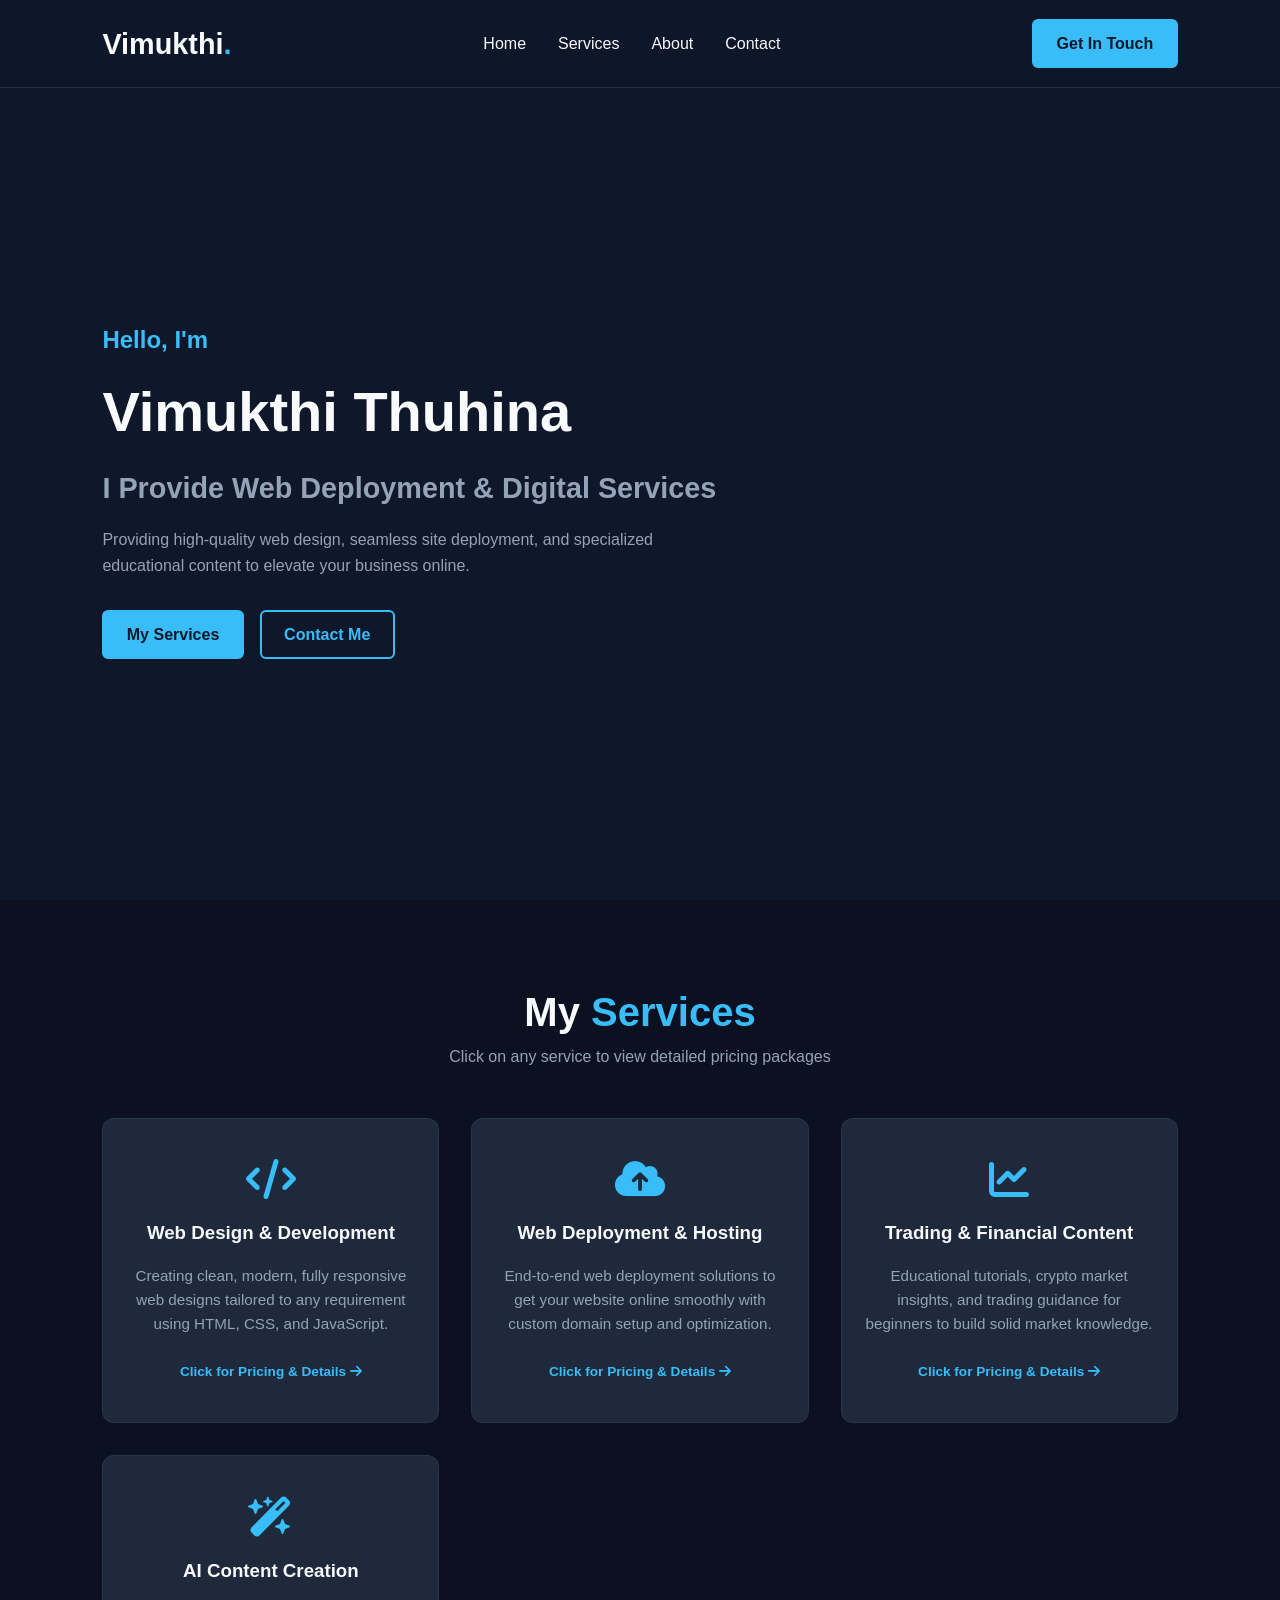
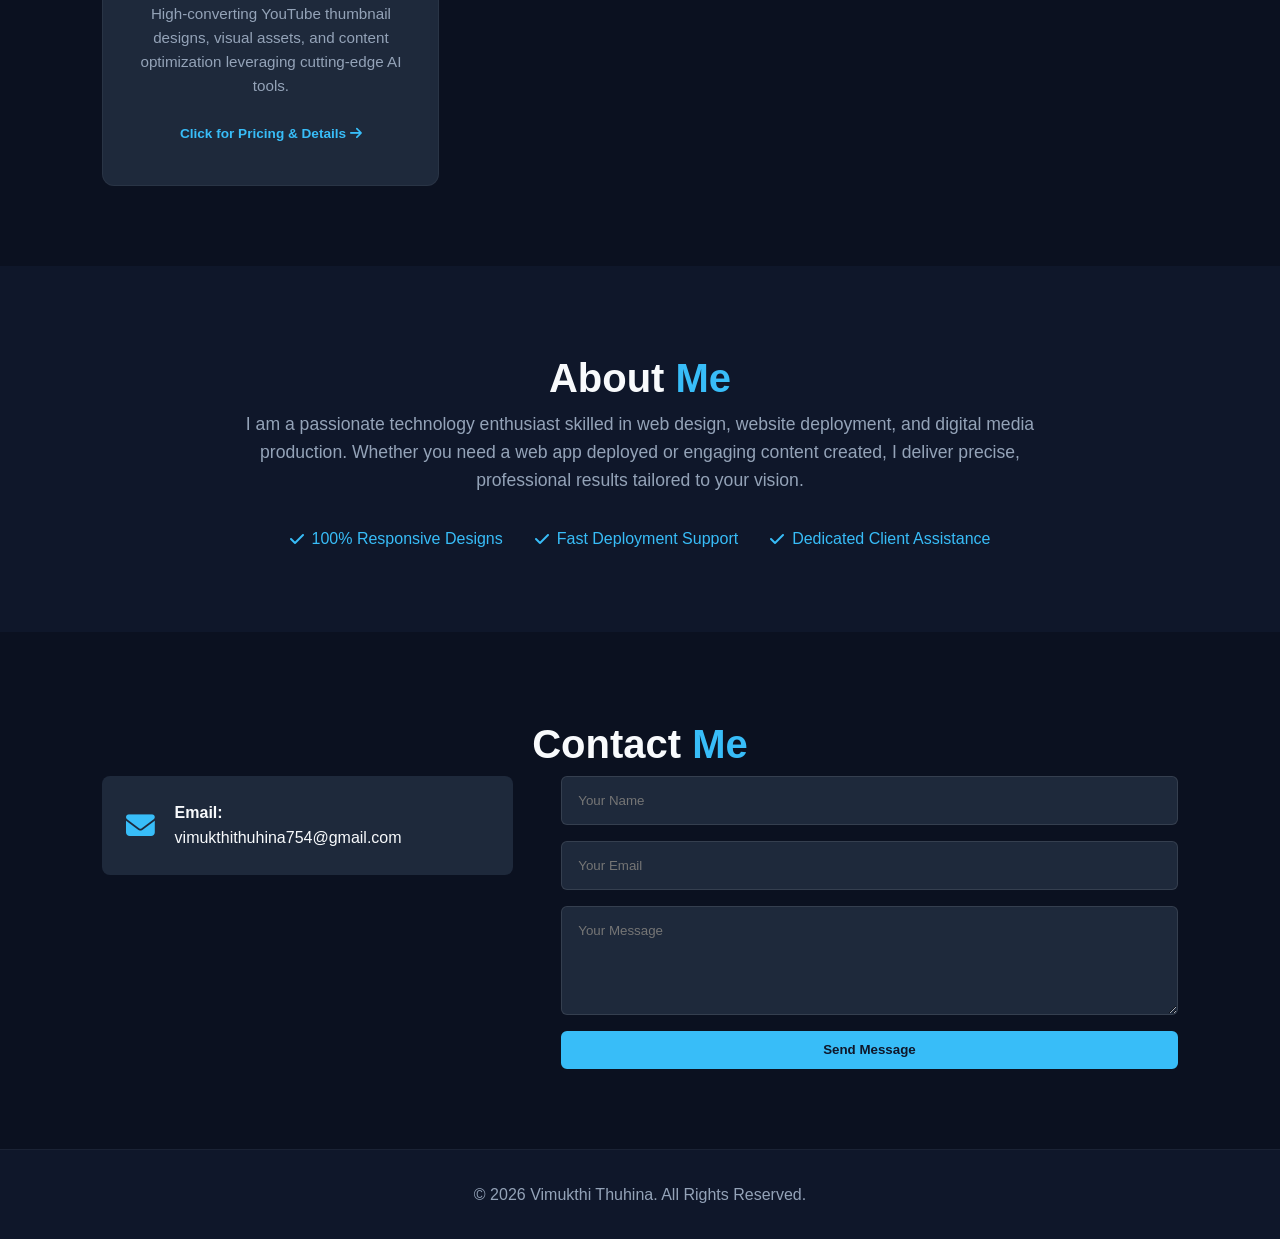
==== index.html @ 1abe3712 "Update print statement from 'Hello' to 'Goodbye'" ====
<!DOCTYPE html>
<html lang="en">
<head>
    <meta charset="UTF-8">
    <meta name="viewport" content="width=device-width, initial-scale=1.0">
    <title>Vimukthi Thuhina | Digital Services & Solutions</title>
    <link rel="stylesheet" href="index.css">
    <link rel="stylesheet" href="https://cdnjs.cloudflare.com/ajax/libs/font-awesome/6.4.0/css/all.min.css">
</head>
<body>

    <!-- Header / Navigation -->
    <header class="navbar">
        <div class="logo">Vimukthi<span>.</span></div>
        <nav>
            <ul class="nav-links">
                <li><a href="#home">Home</a></li>
                <li><a href="#services">Services</a></li>
                <li><a href="#about">About</a></li>
                <li><a href="#contact">Contact</a></li>
            </ul>
        </nav>
        <a href="#contact" class="btn btn-primary nav-btn">Get In Touch</a>
    </header>

    <!-- Hero Section -->
    <section id="home" class="hero">
        <div class="hero-content">
            <h3>Hello, I'm</h3>
            <h1>Vimukthi Thuhina</h1>
            <h2>I Provide <span class="typing-text">Web Deployment & Digital Services</span></h2>
            <p>Providing high-quality web design, seamless site deployment, and specialized educational content to elevate your business online.</p>
            <div class="hero-btns">
                <a href="#services" class="btn btn-primary">My Services</a>
                <a href="#contact" class="btn btn-secondary">Contact Me</a>
            </div>
        </div>
    </section>

    <!-- Services Section -->
    <section id="services" class="services">
        <h2 class="section-title">My <span>Services</span></h2>
        <p class="section-subtitle">Click on any service to view detailed pricing packages</p>
        
        <div class="services-container">

            <!-- Service Card 1 -->
            <div class="service-card" onclick="openModal('modal-web-dev')">
                <i class="fa-solid fa-code icon"></i>
                <h3>Web Design & Development</h3>
                <p>Creating clean, modern, fully responsive web designs tailored to any requirement using HTML, CSS, and JavaScript.</p>
                <span class="click-hint">Click for Pricing & Details <i class="fa-solid fa-arrow-right"></i></span>
            </div>

            <!-- Service Card 2 -->
            <div class="service-card" onclick="openModal('modal-web-deploy')">
                <i class="fa-solid fa-cloud-arrow-up icon"></i>
                <h3>Web Deployment & Hosting</h3>
                <p>End-to-end web deployment solutions to get your website online smoothly with custom domain setup and optimization.</p>
                <span class="click-hint">Click for Pricing & Details <i class="fa-solid fa-arrow-right"></i></span>
            </div>

            <!-- Service Card 3 -->
            <div class="service-card" onclick="openModal('modal-trading')">
                <i class="fa-solid fa-chart-line icon"></i>
                <h3>Trading & Financial Content</h3>
                <p>Educational tutorials, crypto market insights, and trading guidance for beginners to build solid market knowledge.</p>
                <span class="click-hint">Click for Pricing & Details <i class="fa-solid fa-arrow-right"></i></span>
            </div>

            <!-- Service Card 4 -->
            <div class="service-card" onclick="openModal('modal-ai-content')">
                <i class="fa-solid fa-wand-magic-sparkles icon"></i>
                <h3>AI Content Creation</h3>
                <p>High-converting YouTube thumbnail designs, visual assets, and content optimization leveraging cutting-edge AI tools.</p>
                <span class="click-hint">Click for Pricing & Details <i class="fa-solid fa-arrow-right"></i></span>
            </div>

        </div>
    </section>

    <!-- Modal 1: Web Design & Development -->
    <div id="modal-web-dev" class="modal">
        <div class="modal-content">
            <span class="close-btn" onclick="closeModal('modal-web-dev')">&times;</span>
            <h2>Web Design & Development</h2>
            <p class="modal-desc">Custom, responsive web development built from scratch to match your specific requirements.</p>
            
            <div class="pricing-grid">
                <div class="price-card">
                    <h4>Basic Plan</h4>
                    <div class="price">$25 <span>/ project</span></div>
                    <ul>
                        <li><i class="fa-solid fa-check"></i> Single Page Website</li>
                        <li><i class="fa-solid fa-check"></i> Fully Responsive</li>
                        <li><i class="fa-solid fa-check"></i> HTML, CSS, JS</li>
                        <li><i class="fa-solid fa-check"></i> 1 Revision</li>
                    </ul>
                    <a href="#contact" onclick="closeModal('modal-web-dev')" class="btn btn-primary">Choose Plan</a>
                </div>

                <div class="price-card featured">
                    <div class="badge">Popular</div>
                    <h4>Standard Plan</h4>
                    <div class="price">$50 <span>/ project</span></div>
                    <ul>
                        <li><i class="fa-solid fa-check"></i> Multi-page (Up to 4 Pages)</li>
                        <li><i class="fa-solid fa-check"></i> Fully Responsive Design</li>
                        <li><i class="fa-solid fa-check"></i> Contact Form Integration</li>
                        <li><i class="fa-solid fa-check"></i> 3 Revisions</li>
                    </ul>
                    <a href="#contact" onclick="closeModal('modal-web-dev')" class="btn btn-primary">Choose Plan</a>
                </div>

                <div class="price-card">
                    <h4>Premium Plan</h4>
                    <div class="price">$100 <span>/ project</span></div>
                    <ul>
                        <li><i class="fa-solid fa-check"></i> Full Portfolio / Business Site</li>
                        <li><i class="fa-solid fa-check"></i> Custom Animations & Features</li>
                        <li><i class="fa-solid fa-check"></i> SEO Optimization</li>
                        <li><i class="fa-solid fa-check"></i> Unlimited Revisions</li>
                    </ul>
                    <a href="#contact" onclick="closeModal('modal-web-dev')" class="btn btn-primary">Choose Plan</a>
                </div>
            </div>
        </div>
    </div>

    <!-- Modal 2: Web Deployment & Hosting -->
    <div id="modal-web-deploy" class="modal">
        <div class="modal-content">
            <span class="close-btn" onclick="closeModal('modal-web-deploy')">&times;</span>
            <h2>Web Deployment & Hosting Services</h2>
            <p class="modal-desc">Deploy your existing projects safely to GitHub Pages, Netlify, Vercel, or custom servers.</p>
            
            <div class="pricing-grid">
                <div class="price-card">
                    <h4>Basic Setup</h4>
                    <div class="price">$15 <span>/ deployment</span></div>
                    <ul>
                        <li><i class="fa-solid fa-check"></i> Static Web Deployment</li>
                        <li><i class="fa-solid fa-check"></i> GitHub Pages / Vercel</li>
                        <li><i class="fa-solid fa-check"></i> Free Subdomain</li>
                    </ul>
                    <a href="#contact" onclick="closeModal('modal-web-deploy')" class="btn btn-primary">Choose Plan</a>
                </div>

                <div class="price-card featured">
                    <div class="badge">Popular</div>
                    <h4>Pro Setup</h4>
                    <div class="price">$35 <span>/ deployment</span></div>
                    <ul>
                        <li><i class="fa-solid fa-check"></i> Full Deployment</li>
                        <li><i class="fa-solid fa-check"></i> Custom Domain Connection</li>
                        <li><i class="fa-solid fa-check"></i> Free SSL Certificate</li>
                        <li><i class="fa-solid fa-check"></i> Basic Speed Optimization</li>
                    </ul>
                    <a href="#contact" onclick="closeModal('modal-web-deploy')" class="btn btn-primary">Choose Plan</a>
                </div>

                <div class="price-card">
                    <h4>Full Maintenance</h4>
                    <div class="price">$60 <span>/ month</span></div>
                    <ul>
                        <li><i class="fa-solid fa-check"></i> Continuous Deployment</li>
                        <li><i class="fa-solid fa-check"></i> Domain & DNS Management</li>
                        <li><i class="fa-solid fa-check"></i> Monthly Updates & Backups</li>
                        <li><i class="fa-solid fa-check"></i> 24/7 Server Monitoring</li>
                    </ul>
                    <a href="#contact" onclick="closeModal('modal-web-deploy')" class="btn btn-primary">Choose Plan</a>
                </div>
            </div>
        </div>
    </div>

    <!-- Modal 3: Trading & Financial Content -->
    <div id="modal-trading" class="modal">
        <div class="modal-content">
            <span class="close-btn" onclick="closeModal('modal-trading')">&times;</span>
            <h2>Trading & Financial Education</h2>
            <p class="modal-desc">Learn step-by-step trading strategies, risk management, and market navigation.</p>
            
            <div class="pricing-grid">
                <div class="price-card">
                    <h4>Starter Guide</h4>
                    <div class="price">$20 <span>/ session</span></div>
                    <ul>
                        <li><i class="fa-solid fa-check"></i> Beginner Trading PDF/Guide</li>
                        <li><i class="fa-solid fa-check"></i> Basics of Binance & Exchange Setup</li>
                        <li><i class="fa-solid fa-check"></i> Basic Risk Management Rules</li>
                    </ul>
                    <a href="#contact" onclick="closeModal('modal-trading')" class="btn btn-primary">Choose Plan</a>
                </div>

                <div class="price-card featured">
                    <div class="badge">Popular</div>
                    <h4>Personal Mentorship</h4>
                    <div class="price">$50 <span>/ package</span></div>
                    <ul>
                        <li><i class="fa-solid fa-check"></i> 1-on-1 Trading Guidance</li>
                        <li><i class="fa-solid fa-check"></i> Technical Analysis Basics</li>
                        <li><i class="fa-solid fa-check"></i> Live Trade Walkthroughs</li>
                        <li><i class="fa-solid fa-check"></i> Q&A Support</li>
                    </ul>
                    <a href="#contact" onclick="closeModal('modal-trading')" class="btn btn-primary">Choose Plan</a>
                </div>

                <div class="price-card">
                    <h4>Pro VIP Guidance</h4>
                    <div class="price">$90 <span>/ month</span></div>
                    <ul>
                        <li><i class="fa-solid fa-check"></i> Advanced Trading Strategies</li>
                        <li><i class="fa-solid fa-check"></i> Weekly Market Analysis</li>
                        <li><i class="fa-solid fa-check"></i> Crypto Market Signals Support</li>
                        <li><i class="fa-solid fa-check"></i> Direct Priority Chat Access</li>
                    </ul>
                    <a href="#contact" onclick="closeModal('modal-trading')" class="btn btn-primary">Choose Plan</a>
                </div>
            </div>
        </div>
    </div>

    <!-- Modal 4: AI Content Creation -->
    <div id="modal-ai-content" class="modal">
        <div class="modal-content">
            <span class="close-btn" onclick="closeModal('modal-ai-content')">&times;</span>
            <h2>AI Content & Design Services</h2>
            <p class="modal-desc">Professional thumbnails, visual branding, and AI-prompt generation for content creators.</p>
            
            <div class="pricing-grid">
                <div class="price-card">
                    <h4>Basic Pack</h4>
                    <div class="price">$15 <span>/ pack</span></div>
                    <ul>
                        <li><i class="fa-solid fa-check"></i> 2 YouTube Thumbnails</li>
                        <li><i class="fa-solid fa-check"></i> High Saturation & Vibrant Style</li>
                        <li><i class="fa-solid fa-check"></i> Full HD Quality</li>
                    </ul>
                    <a href="#contact" onclick="closeModal('modal-ai-content')" class="btn btn-primary">Choose Plan</a>
                </div>

                <div class="price-card featured">
                    <div class="badge">Popular</div>
                    <h4>Creator Pro</h4>
                    <div class="price">$35 <span>/ pack</span></div>
                    <ul>
                        <li><i class="fa-solid fa-check"></i> 5 Premium Thumbnails</li>
                        <li><i class="fa-solid fa-check"></i> Custom AI Art Generation</li>
                        <li><i class="fa-solid fa-check"></i> Source Files Included</li>
                        <li><i class="fa-solid fa-check"></i> 2 Revisions per design</li>
                    </ul>
                    <a href="#contact" onclick="closeModal('modal-ai-content')" class="btn btn-primary">Choose Plan</a>
                </div>

                <div class="price-card">
                    <h4>Monthly Channel Suite</h4>
                    <div class="price">$80 <span>/ month</span></div>
                    <ul>
                        <li><i class="fa-solid fa-check"></i> 12 Custom Thumbnails</li>
                        <li><i class="fa-solid fa-check"></i> AI Video Script / Prompt Help</li>
                        <li><i class="fa-solid fa-check"></i> Social Media Banners</li>
                        <li><i class="fa-solid fa-check"></i> Fast 24h Turnaround</li>
                    </ul>
                    <a href="#contact" onclick="closeModal('modal-ai-content')" class="btn btn-primary">Choose Plan</a>
                </div>
            </div>
        </div>
    </div>

    <!-- About Section -->
    <section id="about" class="about">
        <div class="about-content">
            <h2 class="section-title">About <span>Me</span></h2>
            <p>I am a passionate technology enthusiast skilled in web design, website deployment, and digital media production. Whether you need a web app deployed or engaging content created, I deliver precise, professional results tailored to your vision.</p>
            <div class="about-details">
                <div class="detail-item"><i class="fa-solid fa-check"></i> 100% Responsive Designs</div>
                <div class="detail-item"><i class="fa-solid fa-check"></i> Fast Deployment Support</div>
                <div class="detail-item"><i class="fa-solid fa-check"></i> Dedicated Client Assistance</div>
            </div>
        </div>
    </section>

    <!-- Contact Section -->
    <section id="contact" class="contact">
        <h2 class="section-title">Contact <span>Me</span></h2>
        <div class="contact-container">
            <div class="contact-info">
                <div class="info-item">
                    <i class="fa-solid fa-envelope"></i>
                    <div>
                        <h4>Email:</h4>
                        <p>vimukthithuhina754@gmail.com</p>
                    </div>
                </div>
            </div>

            <!-- Formspree Form Integration -->
            <form class="contact-form" id="contactForm" action="https://formspree.io/f/mwlkjeel" method="POST">
                <input type="text" name="name" placeholder="Your Name" required>
                <input type="email" name="email" placeholder="Your Email" required>
                <textarea name="message" rows="5" placeholder="Your Message" required></textarea>
                <button type="submit" class="btn btn-primary">Send Message</button>
            </form>
        </div>
    </section>

    <!-- Footer -->
    <footer>
        <p>&copy; 2026 Vimukthi Thuhina. All Rights Reserved.</p>
    </footer>

    <script src="index.js"></script>
</body>
</html>
---- index.css ----
/* Reset & General Styles */
* {
    margin: 0;
    padding: 0;
    box-sizing: border-box;
    font-family: 'Segoe UI', Tahoma, Geneva, Verdana, sans-serif;
    scroll-behavior: smooth;
}

:root {
    --bg-color: #0f172a;
    --card-bg: #1e293b;
    --primary-color: #38bdf8;
    --text-color: #f8fafc;
    --text-muted: #94a3b8;
}

body {
    background-color: var(--bg-color);
    color: var(--text-color);
    line-height: 1.6;
}

/* Navbar */
.navbar {
    display: flex;
    justify-content: space-between;
    align-items: center;
    padding: 1.2rem 8%;
    background-color: rgba(15, 23, 42, 0.9);
    position: fixed;
    top: 0;
    width: 100%;
    z-index: 1000;
    backdrop-filter: blur(10px);
    border-bottom: 1px solid rgba(255, 255, 255, 0.1);
}

.logo {
    font-size: 1.8rem;
    font-weight: 700;
}

.logo span {
    color: var(--primary-color);
}

.nav-links {
    display: flex;
    list-style: none;
    gap: 2rem;
}

.nav-links a {
    color: var(--text-color);
    text-decoration: none;
    font-weight: 500;
    transition: 0.3s;
}

.nav-links a:hover {
    color: var(--primary-color);
}

/* Buttons */
.btn {
    padding: 0.6rem 1.4rem;
    border-radius: 6px;
    text-decoration: none;
    font-weight: 600;
    transition: 0.3s;
    cursor: pointer;
    display: inline-block;
}

.btn-primary {
    background-color: var(--primary-color);
    color: #0f172a;
    border: 2px solid var(--primary-color);
}

.btn-primary:hover {
    background-color: transparent;
    color: var(--primary-color);
}

.btn-secondary {
    border: 2px solid var(--primary-color);
    color: var(--primary-color);
}

.btn-secondary:hover {
    background-color: var(--primary-color);
    color: #0f172a;
}

/* Hero Section */
.hero {
    min-height: 100vh;
    display: flex;
    align-items: center;
    padding: 0 8%;
    padding-top: 80px;
}

.hero-content h3 {
    font-size: 1.5rem;
    color: var(--primary-color);
}

.hero-content h1 {
    font-size: 3.5rem;
    margin: 0.5rem 0;
}

.hero-content h2 {
    font-size: 1.8rem;
    color: var(--text-muted);
    margin-bottom: 1rem;
}

.hero-content p {
    max-width: 600px;
    color: var(--text-muted);
    margin-bottom: 2rem;
}

.hero-btns {
    display: flex;
    gap: 1rem;
}

/* Section Headings */
.section-title {
    text-align: center;
    font-size: 2.5rem;
}

.section-title span {
    color: var(--primary-color);
}

.section-subtitle {
    text-align: center;
    color: var(--text-muted);
    margin-bottom: 3rem;
    font-size: 1rem;
}

/* Services Section */
.services {
    padding: 5rem 8%;
    background-color: #0b1120;
}

.services-container {
    display: grid;
    grid-template-columns: repeat(auto-fit, minmax(250px, 1fr));
    gap: 2rem;
}

.service-card {
    background-color: var(--card-bg);
    padding: 2.5rem 1.5rem;
    border-radius: 12px;
    text-align: center;
    transition: transform 0.3s, border 0.3s;
    border: 1px solid rgba(255, 255, 255, 0.05);
    cursor: pointer;
    display: flex;
    flex-direction: column;
    justify-content: space-between;
}

.service-card:hover {
    transform: translateY(-8px);
    border-color: var(--primary-color);
}

.service-card .icon {
    font-size: 2.5rem;
    color: var(--primary-color);
    margin-bottom: 1.2rem;
}

.service-card h3 {
    margin-bottom: 1rem;
}

.service-card p {
    color: var(--text-muted);
    font-size: 0.95rem;
    margin-bottom: 1.5rem;
}

.click-hint {
    color: var(--primary-color);
    font-size: 0.85rem;
    font-weight: 600;
}

/* Modals / Popups */
.modal {
    display: none;
    position: fixed;
    top: 0;
    left: 0;
    width: 100%;
    height: 100%;
    background-color: rgba(0, 0, 0, 0.85);
    z-index: 2000;
    justify-content: center;
    align-items: center;
    overflow-y: auto;
    padding: 20px;
}

.modal-content {
    background-color: var(--bg-color);
    border: 1px solid var(--primary-color);
    border-radius: 12px;
    padding: 2rem;
    max-width: 950px;
    width: 100%;
    position: relative;
    animation: fadeIn 0.3s ease-in-out;
}

@keyframes fadeIn {
    from { opacity: 0; transform: scale(0.9); }
    to { opacity: 1; transform: scale(1); }
}

.close-btn {
    position: absolute;
    top: 15px;
    right: 20px;
    font-size: 2rem;
    color: var(--text-muted);
    cursor: pointer;
}

.close-btn:hover {
    color: var(--primary-color);
}

.modal-desc {
    color: var(--text-muted);
    margin-bottom: 2rem;
}

/* Pricing Grid inside Modal */
.pricing-grid {
    display: grid;
    grid-template-columns: repeat(auto-fit, minmax(240px, 1fr));
    gap: 1.5rem;
}

.price-card {
    background-color: var(--card-bg);
    border-radius: 10px;
    padding: 1.8rem;
    border: 1px solid rgba(255, 255, 255, 0.1);
    position: relative;
    display: flex;
    flex-direction: column;
    justify-content: space-between;
}

.price-card.featured {
    border-color: var(--primary-color);
    box-shadow: 0 0 15px rgba(56, 189, 248, 0.2);
}

.badge {
    position: absolute;
    top: -12px;
    right: 15px;
    background-color: var(--primary-color);
    color: #0f172a;
    font-size: 0.75rem;
    font-weight: bold;
    padding: 2px 10px;
    border-radius: 20px;
}

.price-card h4 {
    font-size: 1.2rem;
    margin-bottom: 0.5rem;
}

.price-card .price {
    font-size: 2rem;
    font-weight: 700;
    color: var(--primary-color);
    margin-bottom: 1.2rem;
}

.price-card .price span {
    font-size: 0.9rem;
    color: var(--text-muted);
    font-weight: normal;
}

.price-card ul {
    list-style: none;
    margin-bottom: 1.5rem;
}

.price-card ul li {
    font-size: 0.9rem;
    color: var(--text-muted);
    margin-bottom: 0.6rem;
    display: flex;
    align-items: center;
    gap: 0.5rem;
}

.price-card ul li i {
    color: var(--primary-color);
}

/* About Section */
.about {
    padding: 5rem 8%;
    text-align: center;
}

.about-content {
    max-width: 800px;
    margin: 0 auto;
}

.about-content p {
    color: var(--text-muted);
    font-size: 1.1rem;
    margin-bottom: 2rem;
}

.about-details {
    display: flex;
    justify-content: center;
    gap: 2rem;
    flex-wrap: wrap;
}

.detail-item {
    display: flex;
    align-items: center;
    gap: 0.5rem;
    color: var(--primary-color);
}

/* Contact Section */
.contact {
    padding: 5rem 8%;
    background-color: #0b1120;
}

.contact-container {
    display: flex;
    flex-wrap: wrap;
    gap: 3rem;
    justify-content: center;
}

.contact-info {
    flex: 1;
    min-width: 280px;
}

.info-item {
    display: flex;
    align-items: center;
    gap: 1.2rem;
    background-color: var(--card-bg);
    padding: 1.5rem;
    border-radius: 8px;
}

.info-item i {
    font-size: 1.8rem;
    color: var(--primary-color);
}

.contact-form {
    flex: 1.5;
    min-width: 300px;
    display: flex;
    flex-direction: column;
    gap: 1rem;
}

.contact-form input, 
.contact-form textarea {
    width: 100%;
    padding: 1rem;
    border-radius: 6px;
    background-color: var(--card-bg);
    border: 1px solid rgba(255, 255, 255, 0.1);
    color: var(--text-color);
    outline: none;
}

.contact-form input:focus, 
.contact-form textarea:focus {
    border-color: var(--primary-color);
}

/* Footer */
footer {
    text-align: center;
    padding: 2rem;
    background-color: var(--bg-color);
    border-top: 1px solid rgba(255, 255, 255, 0.05);
    color: var(--text-muted);
}

/* Responsive Design */
@media (max-width: 768px) {
    .nav-links {
        display: none;
    }
    .hero-content h1 {
        font-size: 2.5rem;
    }
}
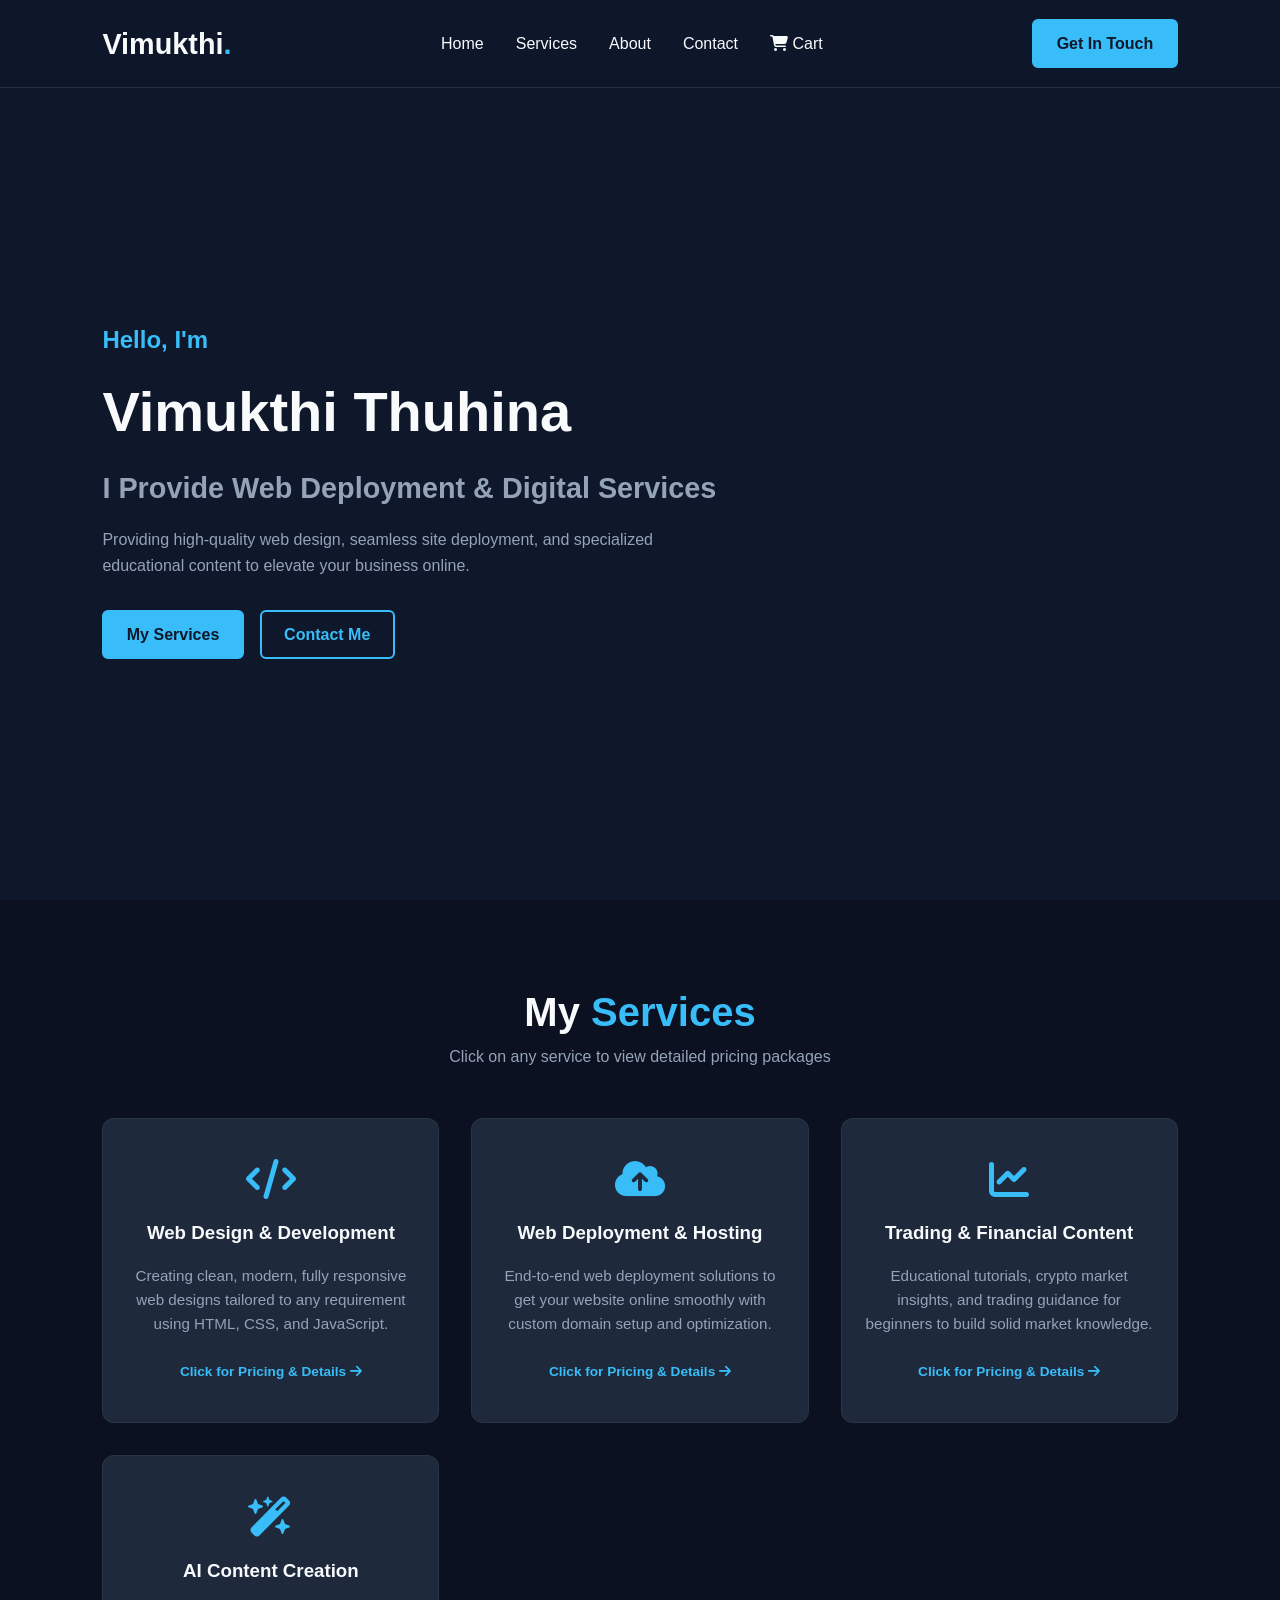
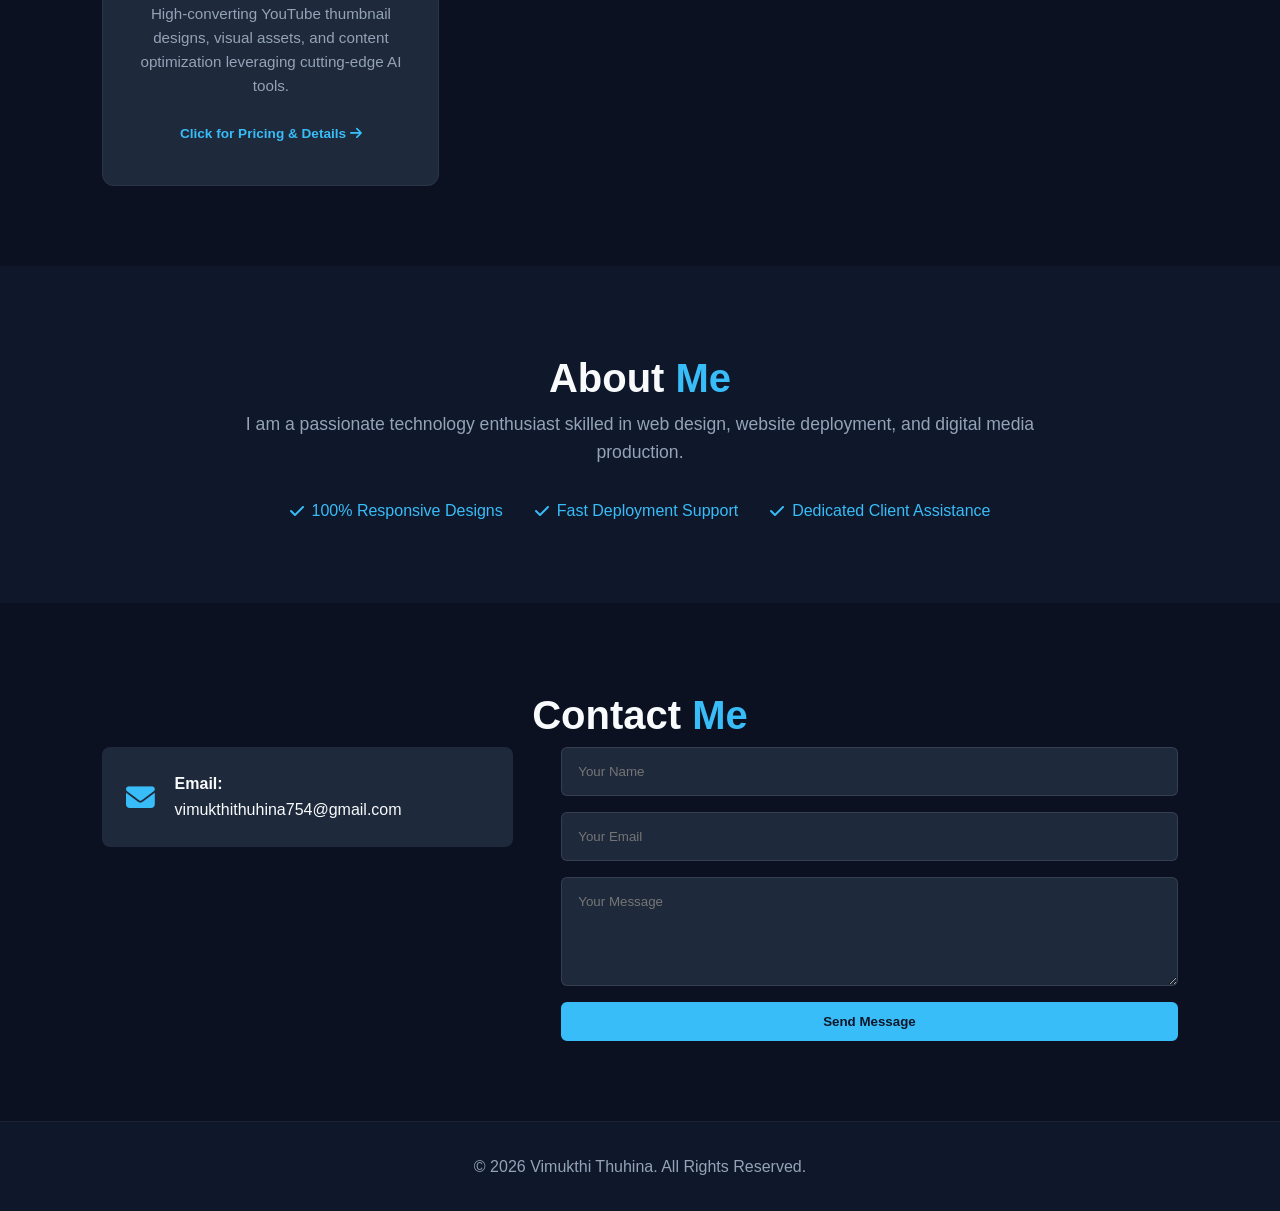
==== commit 6c594a9d: "Update print statement from 'Hello' to 'Goodbye'" ====
--- a/index.html
+++ b/index.html
@@ -18,6 +18,7 @@
                 <li><a href="#services">Services</a></li>
                 <li><a href="#about">About</a></li>
                 <li><a href="#contact">Contact</a></li>
+                <li><a href="cart.html" class="cart-link"><i class="fa-solid fa-cart-shopping"></i> Cart</a></li>
             </ul>
         </nav>
         <a href="#contact" class="btn btn-primary nav-btn">Get In Touch</a>
@@ -43,8 +44,6 @@
         <p class="section-subtitle">Click on any service to view detailed pricing packages</p>
         
         <div class="services-container">
-
-            <!-- Service Card 1 -->
             <div class="service-card" onclick="openModal('modal-web-dev')">
                 <i class="fa-solid fa-code icon"></i>
                 <h3>Web Design & Development</h3>
@@ -52,7 +51,6 @@
                 <span class="click-hint">Click for Pricing & Details <i class="fa-solid fa-arrow-right"></i></span>
             </div>
 
-            <!-- Service Card 2 -->
             <div class="service-card" onclick="openModal('modal-web-deploy')">
                 <i class="fa-solid fa-cloud-arrow-up icon"></i>
                 <h3>Web Deployment & Hosting</h3>
@@ -60,7 +58,6 @@
                 <span class="click-hint">Click for Pricing & Details <i class="fa-solid fa-arrow-right"></i></span>
             </div>
 
-            <!-- Service Card 3 -->
             <div class="service-card" onclick="openModal('modal-trading')">
                 <i class="fa-solid fa-chart-line icon"></i>
                 <h3>Trading & Financial Content</h3>
@@ -68,14 +65,12 @@
                 <span class="click-hint">Click for Pricing & Details <i class="fa-solid fa-arrow-right"></i></span>
             </div>
 
-            <!-- Service Card 4 -->
             <div class="service-card" onclick="openModal('modal-ai-content')">
                 <i class="fa-solid fa-wand-magic-sparkles icon"></i>
                 <h3>AI Content Creation</h3>
                 <p>High-converting YouTube thumbnail designs, visual assets, and content optimization leveraging cutting-edge AI tools.</p>
                 <span class="click-hint">Click for Pricing & Details <i class="fa-solid fa-arrow-right"></i></span>
             </div>
-
         </div>
     </section>
 
@@ -96,7 +91,7 @@
                         <li><i class="fa-solid fa-check"></i> HTML, CSS, JS</li>
                         <li><i class="fa-solid fa-check"></i> 1 Revision</li>
                     </ul>
-                    <a href="#contact" onclick="closeModal('modal-web-dev')" class="btn btn-primary">Choose Plan</a>
+                    <button onclick="addToCart('Web Design - Basic Plan', 25)" class="btn btn-primary">Choose Plan</button>
                 </div>
 
                 <div class="price-card featured">
@@ -109,7 +104,7 @@
                         <li><i class="fa-solid fa-check"></i> Contact Form Integration</li>
                         <li><i class="fa-solid fa-check"></i> 3 Revisions</li>
                     </ul>
-                    <a href="#contact" onclick="closeModal('modal-web-dev')" class="btn btn-primary">Choose Plan</a>
+                    <button onclick="addToCart('Web Design - Standard Plan', 50)" class="btn btn-primary">Choose Plan</button>
                 </div>
 
                 <div class="price-card">
@@ -121,7 +116,7 @@
                         <li><i class="fa-solid fa-check"></i> SEO Optimization</li>
                         <li><i class="fa-solid fa-check"></i> Unlimited Revisions</li>
                     </ul>
-                    <a href="#contact" onclick="closeModal('modal-web-dev')" class="btn btn-primary">Choose Plan</a>
+                    <button onclick="addToCart('Web Design - Premium Plan', 100)" class="btn btn-primary">Choose Plan</button>
                 </div>
             </div>
         </div>
@@ -143,7 +138,7 @@
                         <li><i class="fa-solid fa-check"></i> GitHub Pages / Vercel</li>
                         <li><i class="fa-solid fa-check"></i> Free Subdomain</li>
                     </ul>
-                    <a href="#contact" onclick="closeModal('modal-web-deploy')" class="btn btn-primary">Choose Plan</a>
+                    <button onclick="addToCart('Deployment - Basic Setup', 15)" class="btn btn-primary">Choose Plan</button>
                 </div>
 
                 <div class="price-card featured">
@@ -156,7 +151,7 @@
                         <li><i class="fa-solid fa-check"></i> Free SSL Certificate</li>
                         <li><i class="fa-solid fa-check"></i> Basic Speed Optimization</li>
                     </ul>
-                    <a href="#contact" onclick="closeModal('modal-web-deploy')" class="btn btn-primary">Choose Plan</a>
+                    <button onclick="addToCart('Deployment - Pro Setup', 35)" class="btn btn-primary">Choose Plan</button>
                 </div>
 
                 <div class="price-card">
@@ -168,7 +163,7 @@
                         <li><i class="fa-solid fa-check"></i> Monthly Updates & Backups</li>
                         <li><i class="fa-solid fa-check"></i> 24/7 Server Monitoring</li>
                     </ul>
-                    <a href="#contact" onclick="closeModal('modal-web-deploy')" class="btn btn-primary">Choose Plan</a>
+                    <button onclick="addToCart('Deployment - Full Maintenance', 60)" class="btn btn-primary">Choose Plan</button>
                 </div>
             </div>
         </div>
@@ -190,7 +185,7 @@
                         <li><i class="fa-solid fa-check"></i> Basics of Binance & Exchange Setup</li>
                         <li><i class="fa-solid fa-check"></i> Basic Risk Management Rules</li>
                     </ul>
-                    <a href="#contact" onclick="closeModal('modal-trading')" class="btn btn-primary">Choose Plan</a>
+                    <button onclick="addToCart('Trading - Starter Guide', 20)" class="btn btn-primary">Choose Plan</button>
                 </div>
 
                 <div class="price-card featured">
@@ -203,7 +198,7 @@
                         <li><i class="fa-solid fa-check"></i> Live Trade Walkthroughs</li>
                         <li><i class="fa-solid fa-check"></i> Q&A Support</li>
                     </ul>
-                    <a href="#contact" onclick="closeModal('modal-trading')" class="btn btn-primary">Choose Plan</a>
+                    <button onclick="addToCart('Trading - Personal Mentorship', 50)" class="btn btn-primary">Choose Plan</button>
                 </div>
 
                 <div class="price-card">
@@ -215,7 +210,7 @@
                         <li><i class="fa-solid fa-check"></i> Crypto Market Signals Support</li>
                         <li><i class="fa-solid fa-check"></i> Direct Priority Chat Access</li>
                     </ul>
-                    <a href="#contact" onclick="closeModal('modal-trading')" class="btn btn-primary">Choose Plan</a>
+                    <button onclick="addToCart('Trading - Pro VIP Guidance', 90)" class="btn btn-primary">Choose Plan</button>
                 </div>
             </div>
         </div>
@@ -237,7 +232,7 @@
                         <li><i class="fa-solid fa-check"></i> High Saturation & Vibrant Style</li>
                         <li><i class="fa-solid fa-check"></i> Full HD Quality</li>
                     </ul>
-                    <a href="#contact" onclick="closeModal('modal-ai-content')" class="btn btn-primary">Choose Plan</a>
+                    <button onclick="addToCart('AI Content - Basic Pack', 15)" class="btn btn-primary">Choose Plan</button>
                 </div>
 
                 <div class="price-card featured">
@@ -250,7 +245,7 @@
                         <li><i class="fa-solid fa-check"></i> Source Files Included</li>
                         <li><i class="fa-solid fa-check"></i> 2 Revisions per design</li>
                     </ul>
-                    <a href="#contact" onclick="closeModal('modal-ai-content')" class="btn btn-primary">Choose Plan</a>
+                    <button onclick="addToCart('AI Content - Creator Pro', 35)" class="btn btn-primary">Choose Plan</button>
                 </div>
 
                 <div class="price-card">
@@ -262,7 +257,7 @@
                         <li><i class="fa-solid fa-check"></i> Social Media Banners</li>
                         <li><i class="fa-solid fa-check"></i> Fast 24h Turnaround</li>
                     </ul>
-                    <a href="#contact" onclick="closeModal('modal-ai-content')" class="btn btn-primary">Choose Plan</a>
+                    <button onclick="addToCart('AI Content - Monthly Channel Suite', 80)" class="btn btn-primary">Choose Plan</button>
                 </div>
             </div>
         </div>
@@ -272,7 +267,7 @@
     <section id="about" class="about">
         <div class="about-content">
             <h2 class="section-title">About <span>Me</span></h2>
-            <p>I am a passionate technology enthusiast skilled in web design, website deployment, and digital media production. Whether you need a web app deployed or engaging content created, I deliver precise, professional results tailored to your vision.</p>
+            <p>I am a passionate technology enthusiast skilled in web design, website deployment, and digital media production.</p>
             <div class="about-details">
                 <div class="detail-item"><i class="fa-solid fa-check"></i> 100% Responsive Designs</div>
                 <div class="detail-item"><i class="fa-solid fa-check"></i> Fast Deployment Support</div>
@@ -295,7 +290,6 @@
                 </div>
             </div>
 
-            <!-- Formspree Form Integration -->
             <form class="contact-form" id="contactForm" action="https://formspree.io/f/mwlkjeel" method="POST">
                 <input type="text" name="name" placeholder="Your Name" required>
                 <input type="email" name="email" placeholder="Your Email" required>
@@ -305,7 +299,6 @@
         </div>
     </section>
 
-    <!-- Footer -->
     <footer>
         <p>&copy; 2026 Vimukthi Thuhina. All Rights Reserved.</p>
     </footer>
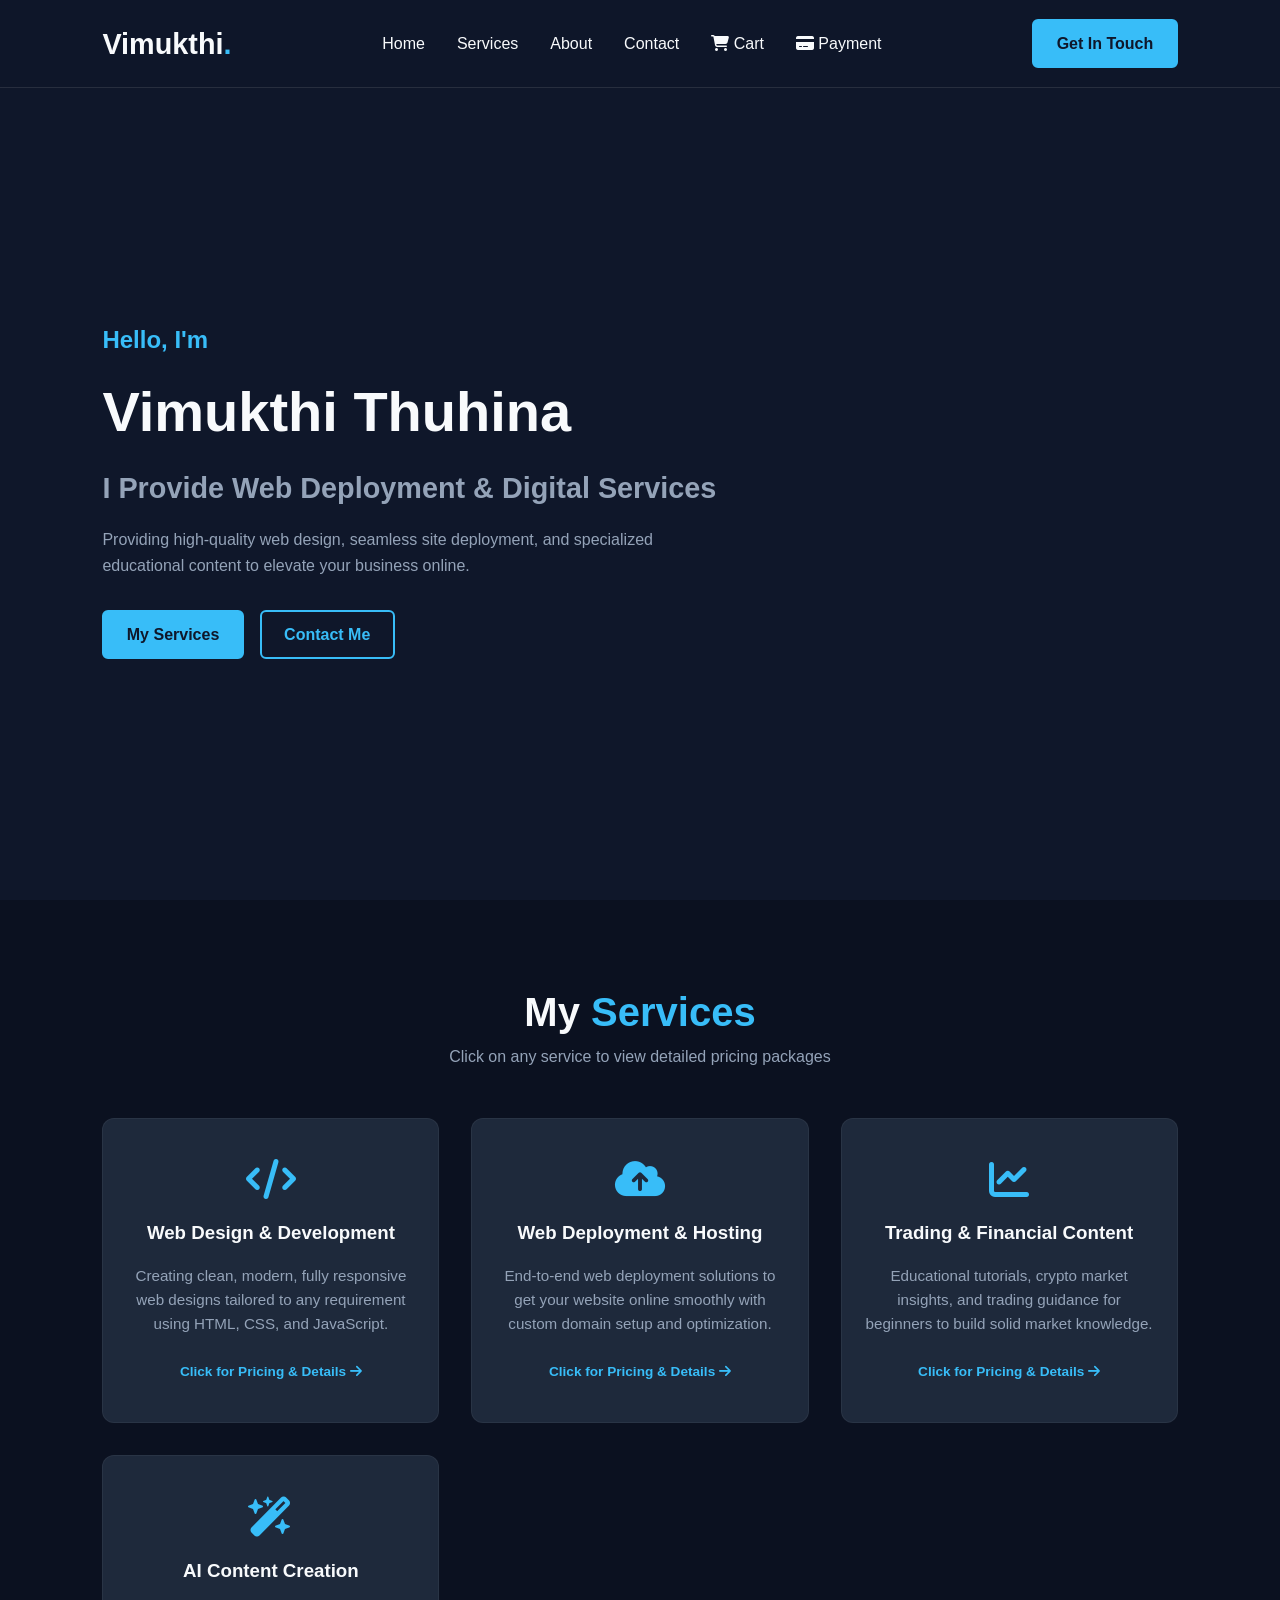
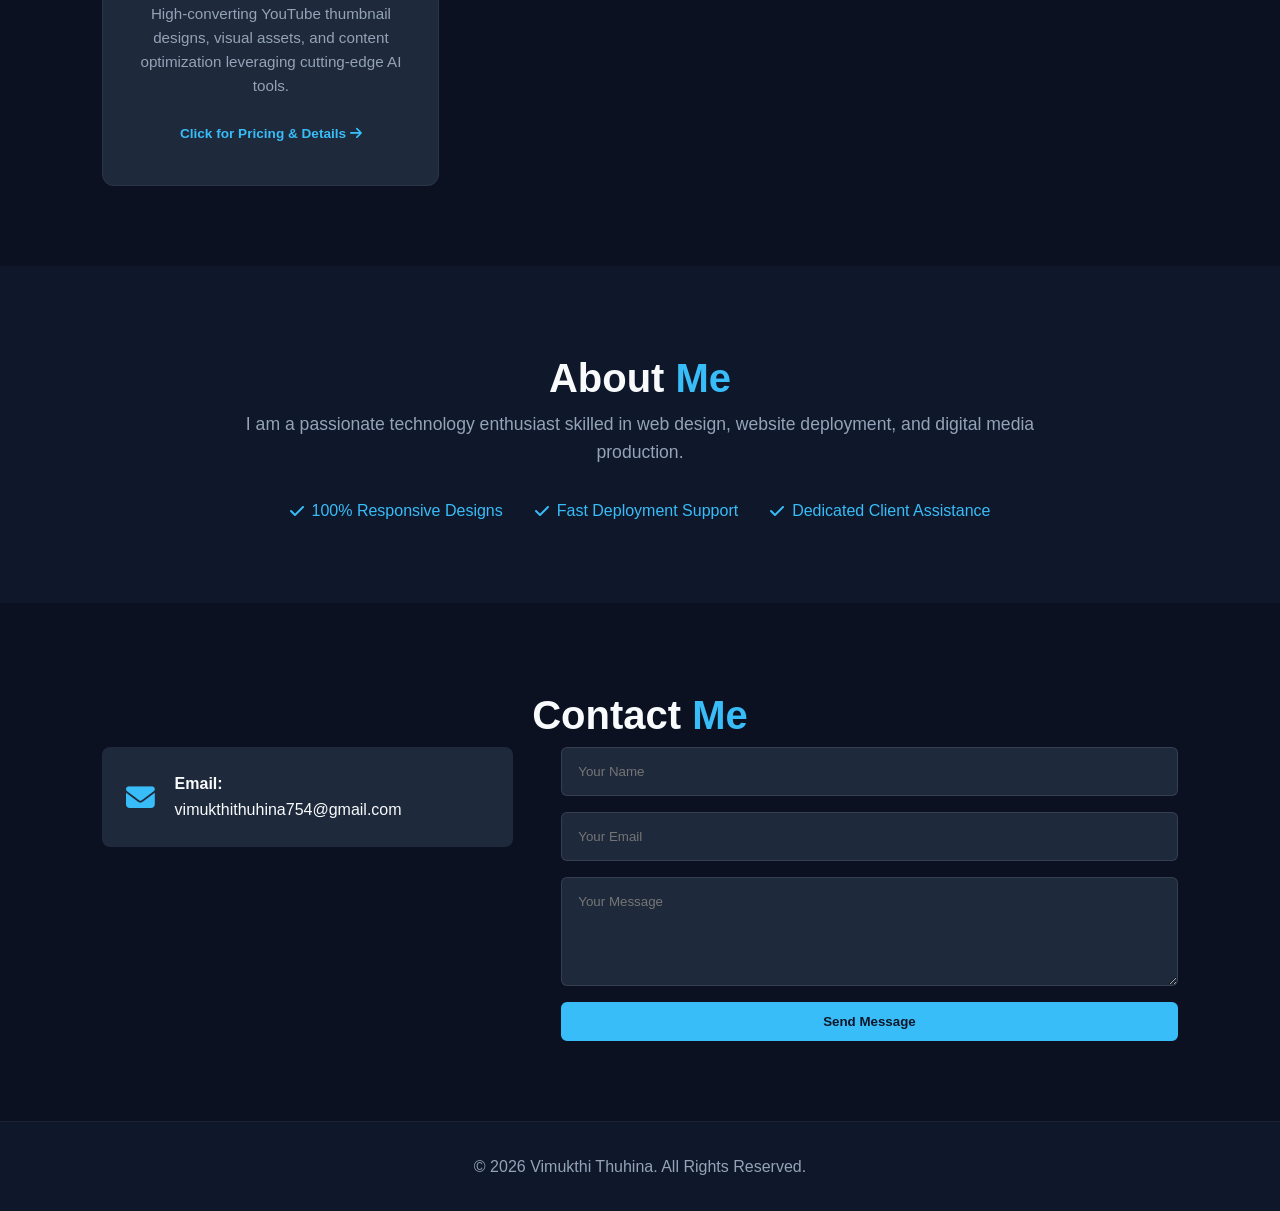
==== commit 8f7134ca: "Update print statement from 'Hello' to 'Goodbye'" ====
--- a/index.html
+++ b/index.html
@@ -19,6 +19,7 @@
                 <li><a href="#about">About</a></li>
                 <li><a href="#contact">Contact</a></li>
                 <li><a href="cart.html" class="cart-link"><i class="fa-solid fa-cart-shopping"></i> Cart</a></li>
+                <li><a href="payment.html" class="payment-link"><i class="fa-solid fa-credit-card"></i> Payment</a></li>
             </ul>
         </nav>
         <a href="#contact" class="btn btn-primary nav-btn">Get In Touch</a>
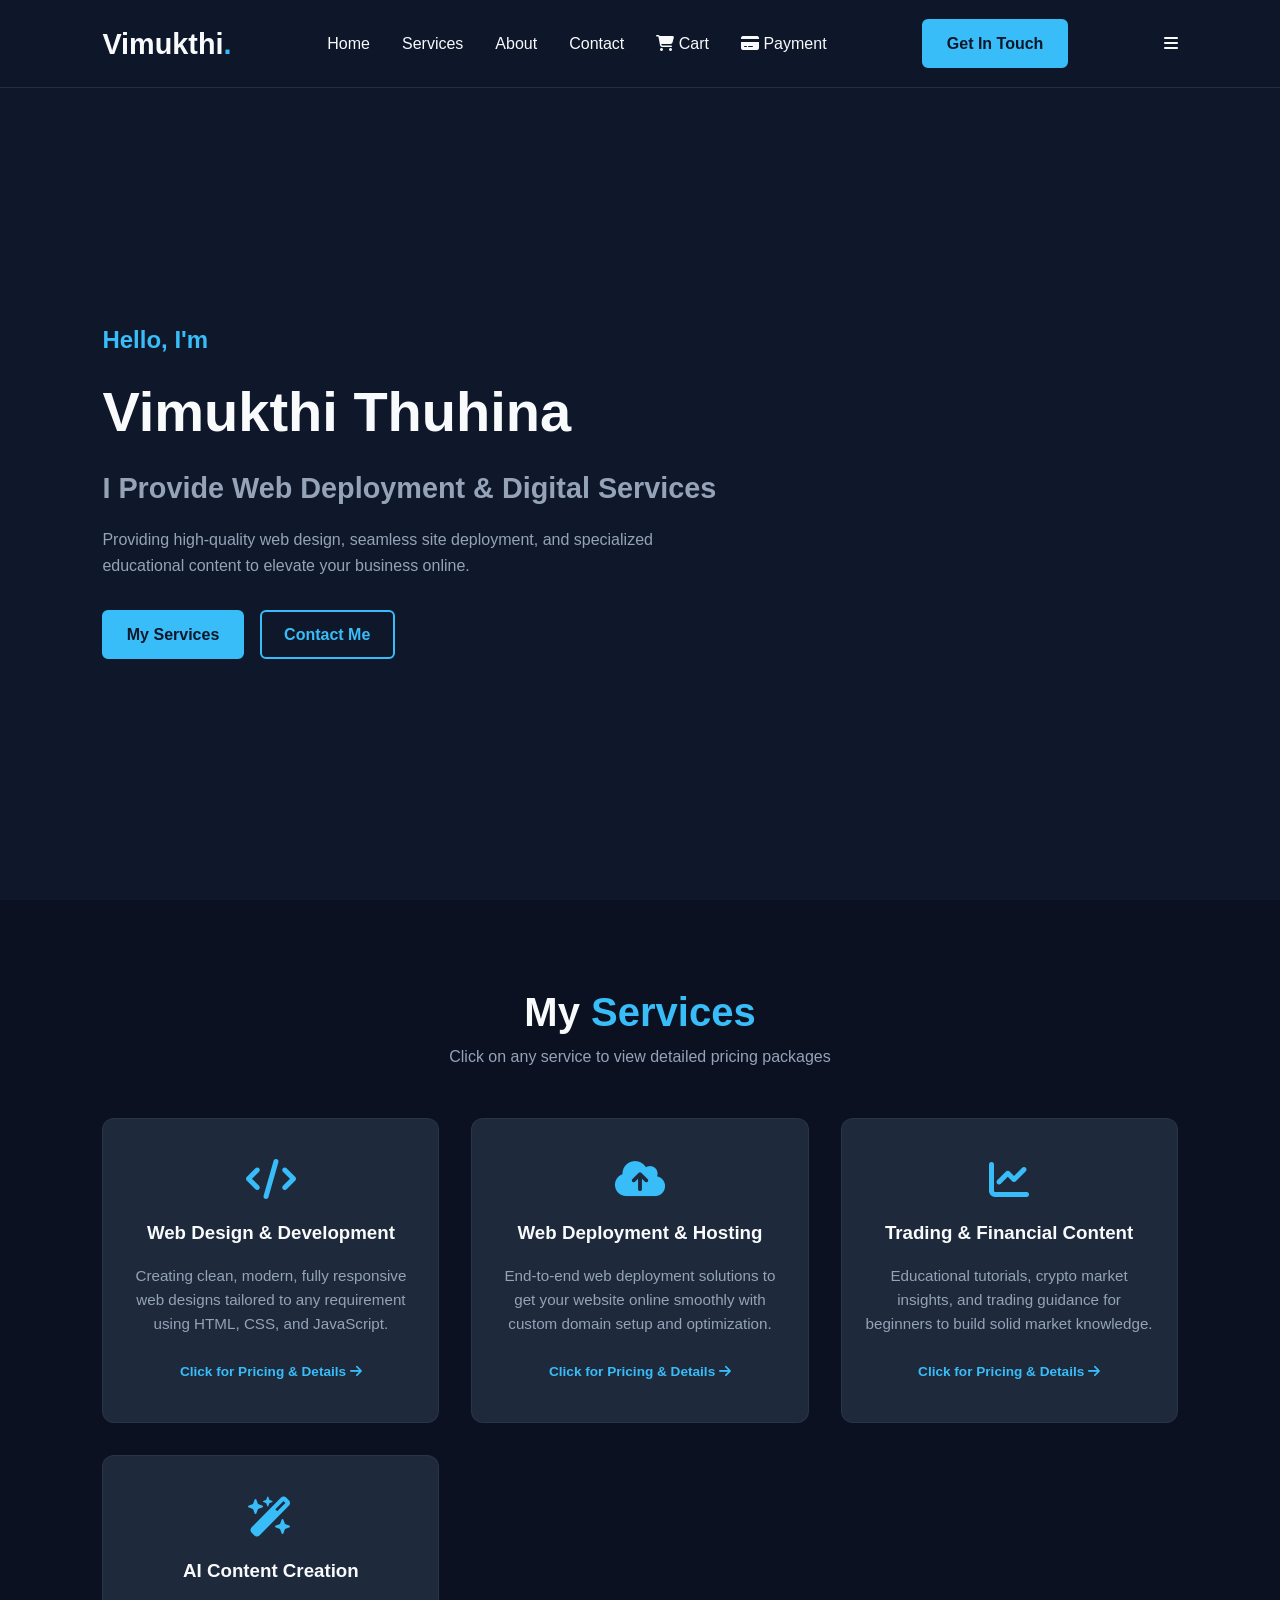
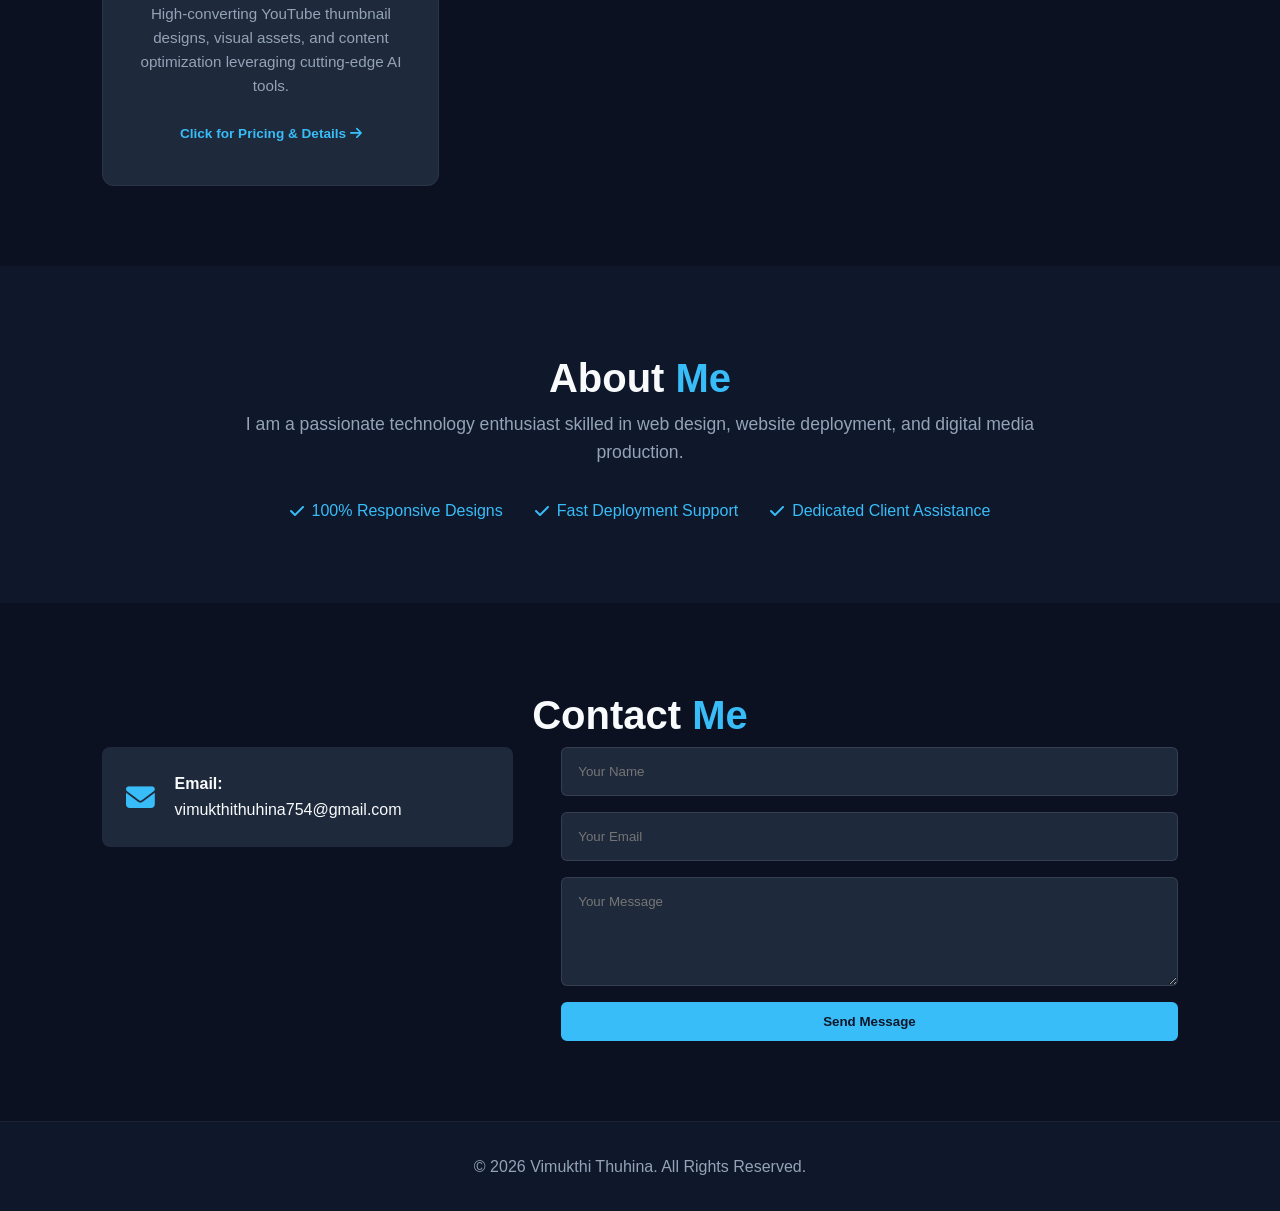
==== commit aea5d6cd: "Update index.html" ====
--- a/index.html
+++ b/index.html
@@ -13,7 +13,7 @@
     <header class="navbar">
         <div class="logo">Vimukthi<span>.</span></div>
         <nav>
-            <ul class="nav-links">
+            <ul class="nav-links" id="navLinks">
                 <li><a href="#home">Home</a></li>
                 <li><a href="#services">Services</a></li>
                 <li><a href="#about">About</a></li>
@@ -23,6 +23,11 @@
             </ul>
         </nav>
         <a href="#contact" class="btn btn-primary nav-btn">Get In Touch</a>
+
+        <!-- Mobile Hamburger Icon (ඉරි කැබලි 3) -->
+        <div class="hamburger" id="hamburger">
+            <i class="fa-solid fa-bars"></i>
+        </div>
     </header>
 
     <!-- Hero Section -->
@@ -305,5 +310,33 @@
     </footer>
 
     <script src="index.js"></script>
+
+    <!-- Mobile Menu Toggle JavaScript -->
+    <script>
+        const hamburger = document.getElementById('hamburger');
+        const navLinks = document.getElementById('navLinks');
+        const icon = hamburger.querySelector('i');
+
+        hamburger.addEventListener('click', () => {
+            navLinks.classList.toggle('active');
+            
+            if (navLinks.classList.contains('active')) {
+                icon.classList.remove('fa-bars');
+                icon.classList.add('fa-xmark');
+            } else {
+                icon.classList.remove('fa-xmark');
+                icon.classList.add('fa-bars');
+            }
+        });
+
+        // Link එකක් ක්ලික් කළ පසු Mobile Menu එක වැසීමට:
+        document.querySelectorAll('.nav-links a').forEach(link => {
+            link.addEventListener('click', () => {
+                navLinks.classList.remove('active');
+                icon.classList.remove('fa-xmark');
+                icon.classList.add('fa-bars');
+            });
+        });
+    </script>
 </body>
 </html>
--- a/index.css
+++ b/index.css
@@ -58,7 +58,8 @@
     transition: 0.3s;
 }
 
-.nav-links a:hover {
+.nav-links a:hover,
+.nav-links a.active {
     color: var(--primary-color);
 }
 
@@ -407,6 +408,60 @@
     border-color: var(--primary-color);
 }
 
+/* Payment Section */
+.payment-section {
+    padding: 8rem 8% 5rem;
+    min-height: 80vh;
+}
+
+.payment-grid {
+    display: grid;
+    grid-template-columns: repeat(auto-fit, minmax(280px, 1fr));
+    gap: 2rem;
+}
+
+.payment-card {
+    background-color: var(--card-bg);
+    border: 1px solid rgba(255, 255, 255, 0.05);
+    border-radius: 12px;
+    padding: 2rem;
+    transition: transform 0.3s, border-color 0.3s;
+}
+
+.payment-card:hover {
+    transform: translateY(-8px);
+    border-color: var(--primary-color);
+}
+
+.card-header {
+    display: flex;
+    align-items: center;
+    gap: 1rem;
+    margin-bottom: 1.5rem;
+    border-bottom: 1px solid rgba(255, 255, 255, 0.1);
+    padding-bottom: 1rem;
+}
+
+.payment-icon {
+    font-size: 2rem;
+    color: var(--primary-color);
+}
+
+.card-header h3 {
+    font-size: 1.3rem;
+}
+
+.card-body p {
+    color: var(--text-muted);
+    font-size: 0.95rem;
+    margin-bottom: 0.8rem;
+    word-break: break-all;
+}
+
+.card-body strong {
+    color: var(--text-color);
+}
+
 /* Footer */
 footer {
     text-align: center;
@@ -424,4 +479,80 @@
     .hero-content h1 {
         font-size: 2.5rem;
     }
-}+    .payment-section {
+        padding-top: 6rem;
+    }
+}                                                            
+/* Payment Section Styles */
+.payment-section {
+    padding: 8rem 8% 5rem;
+    min-height: 80vh;
+}
+
+.payment-grid {
+    display: grid;
+    grid-template-columns: repeat(auto-fit, minmax(280px, 1fr));
+    gap: 2rem;
+}
+
+.payment-card {
+    background-color: var(--card-bg);
+    border: 1px solid rgba(255, 255, 255, 0.05);
+    border-radius: 12px;
+    padding: 2rem;
+    transition: transform 0.3s, border-color 0.3s;
+}
+
+.payment-card:hover {
+    transform: translateY(-8px);
+    border-color: var(--primary-color);
+}
+
+.card-header {
+    display: flex;
+    align-items: center;
+    gap: 1.2rem;
+    margin-bottom: 1.5rem;
+    border-bottom: 1px solid rgba(255, 255, 255, 0.1);
+    padding-bottom: 1rem;
+}
+
+/* Circular Image/Icon Styling */
+.card-icon-img {
+    width: 50px;
+    height: 50px;
+    border-radius: 50%;
+    background-color: rgba(56, 189, 248, 0.1);
+    border: 1px solid var(--primary-color);
+    display: flex;
+    align-items: center;
+    justify-content: center;
+    overflow: hidden;
+    flex-shrink: 0;
+}
+
+.card-icon-img i {
+    font-size: 1.5rem;
+    color: var(--primary-color);
+}
+
+.card-icon-img img {
+    width: 100%;
+    height: 100%;
+    object-fit: cover;
+}
+
+.card-header h3 {
+    font-size: 1.3rem;
+}
+
+.card-body p {
+    color: var(--text-muted);
+    font-size: 0.95rem;
+    margin-bottom: 0.8rem;
+    word-break: break-all;
+}
+
+.card-body strong {
+    color: var(--text-color);
+}
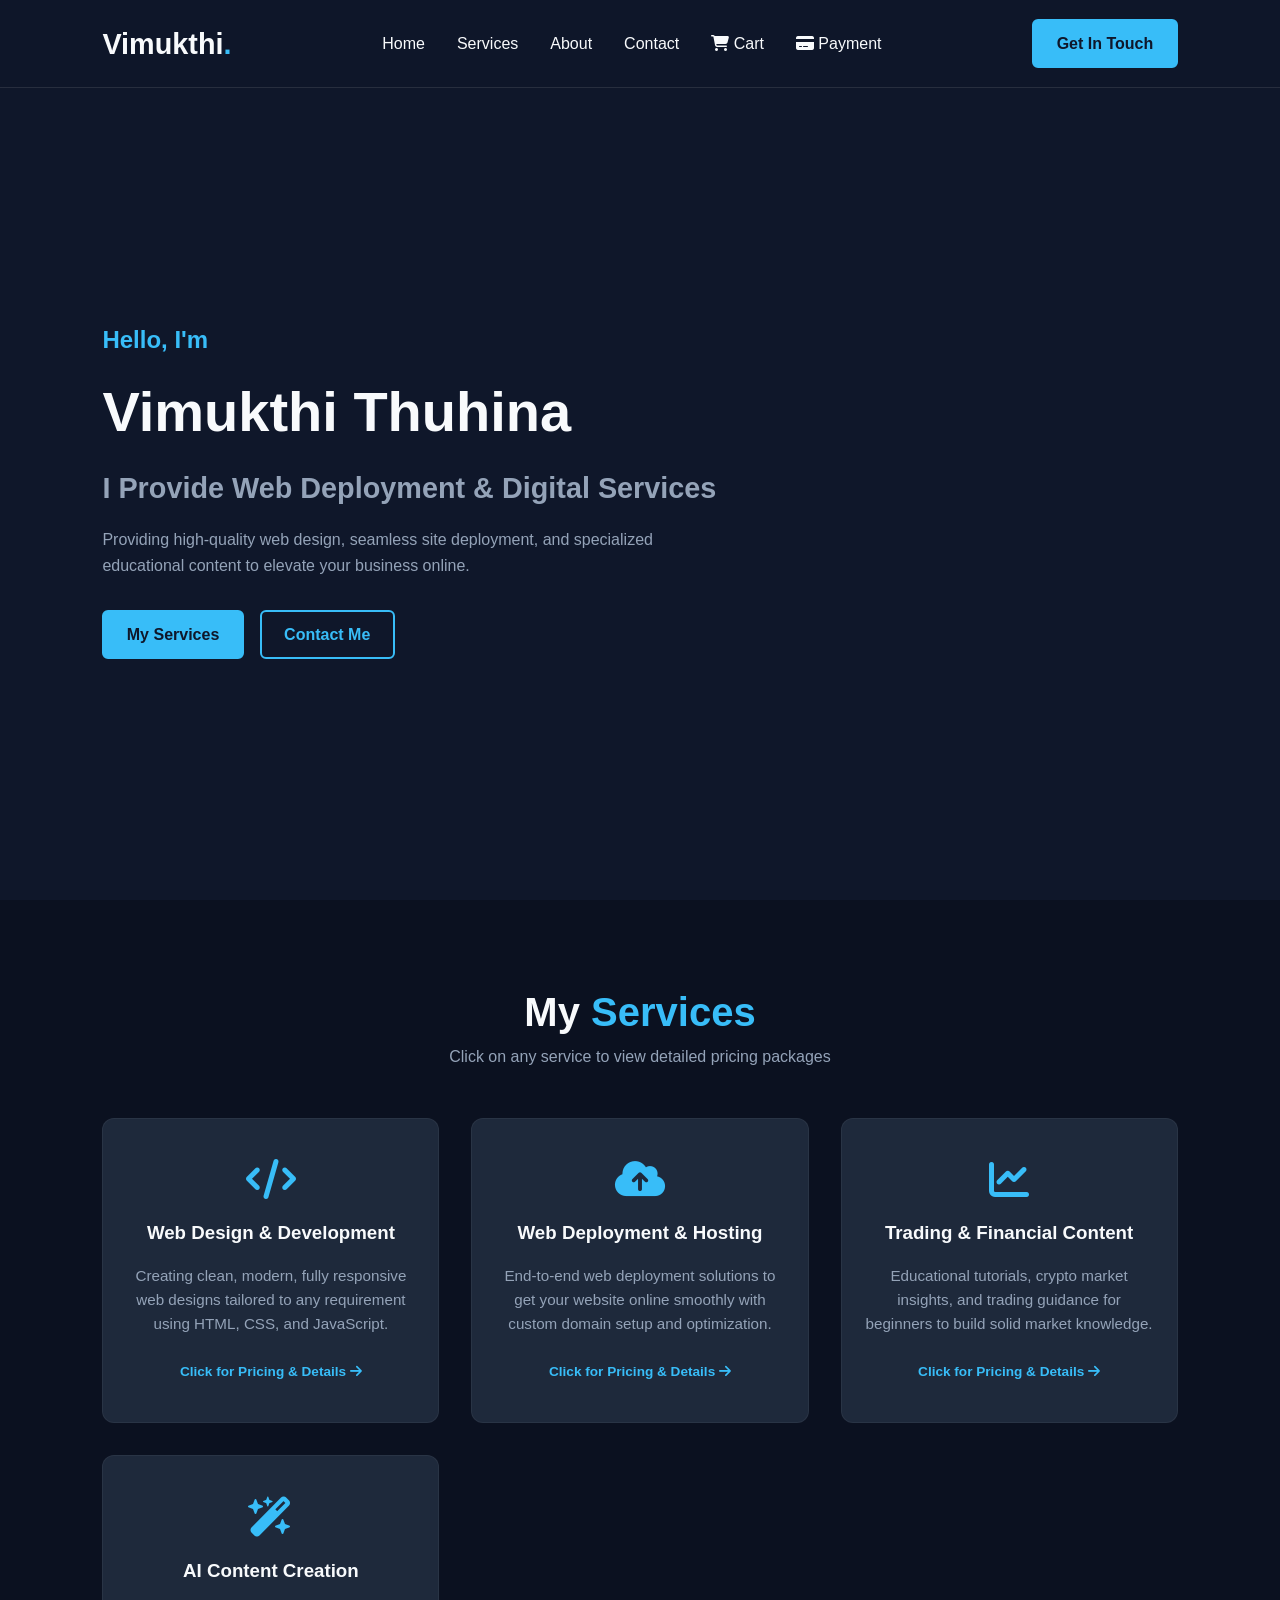
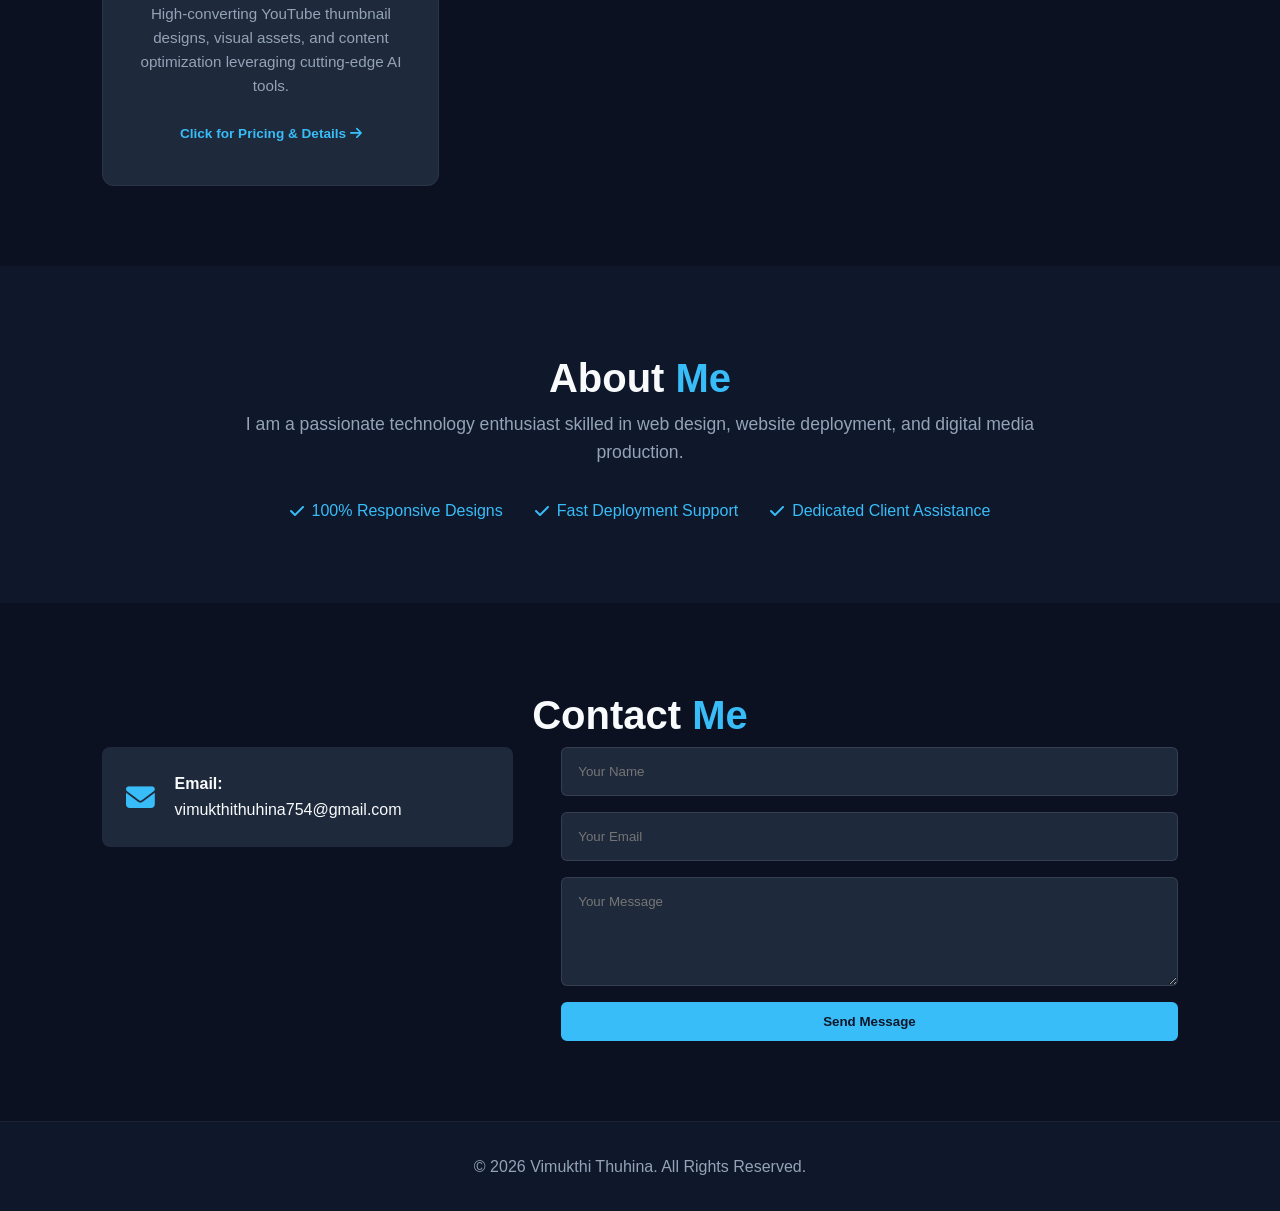
==== commit e3a3f08e: "Update index.html" ====
--- a/index.html
+++ b/index.html
@@ -24,7 +24,7 @@
         </nav>
         <a href="#contact" class="btn btn-primary nav-btn">Get In Touch</a>
 
-        <!-- Mobile Hamburger Icon (ඉරි කැබලි 3) -->
+        <!-- Mobile Hamburger Icon -->
         <div class="hamburger" id="hamburger">
             <i class="fa-solid fa-bars"></i>
         </div>
@@ -310,33 +310,5 @@
     </footer>
 
     <script src="index.js"></script>
-
-    <!-- Mobile Menu Toggle JavaScript -->
-    <script>
-        const hamburger = document.getElementById('hamburger');
-        const navLinks = document.getElementById('navLinks');
-        const icon = hamburger.querySelector('i');
-
-        hamburger.addEventListener('click', () => {
-            navLinks.classList.toggle('active');
-            
-            if (navLinks.classList.contains('active')) {
-                icon.classList.remove('fa-bars');
-                icon.classList.add('fa-xmark');
-            } else {
-                icon.classList.remove('fa-xmark');
-                icon.classList.add('fa-bars');
-            }
-        });
-
-        // Link එකක් ක්ලික් කළ පසු Mobile Menu එක වැසීමට:
-        document.querySelectorAll('.nav-links a').forEach(link => {
-            link.addEventListener('click', () => {
-                navLinks.classList.remove('active');
-                icon.classList.remove('fa-xmark');
-                icon.classList.add('fa-bars');
-            });
-        });
-    </script>
 </body>
 </html>
--- a/index.css
+++ b/index.css
@@ -556,3 +556,39 @@
 .card-body strong {
     color: var(--text-color);
 }
+.hamburger {
+    display: none;
+    font-size: 1.8rem;
+    color: var(--text-color);
+    cursor: pointer;
+    z-index: 1001;
+}
+
+@media (max-width: 768px) {
+    .hamburger {
+        display: block;
+    }
+
+    .nav-btn {
+        display: none;
+    }
+
+    .nav-links {
+        position: fixed;
+        top: 0;
+        right: -100%;
+        width: 70%;
+        height: 100vh;
+        background-color: var(--card-bg);
+        flex-direction: column;
+        align-items: center;
+        justify-content: center;
+        gap: 2rem;
+        transition: 0.4s ease-in-out;
+        box-shadow: -5px 0 15px rgba(0, 0, 0, 0.5);
+    }
+
+    .nav-links.active {
+        right: 0;
+    }
+}
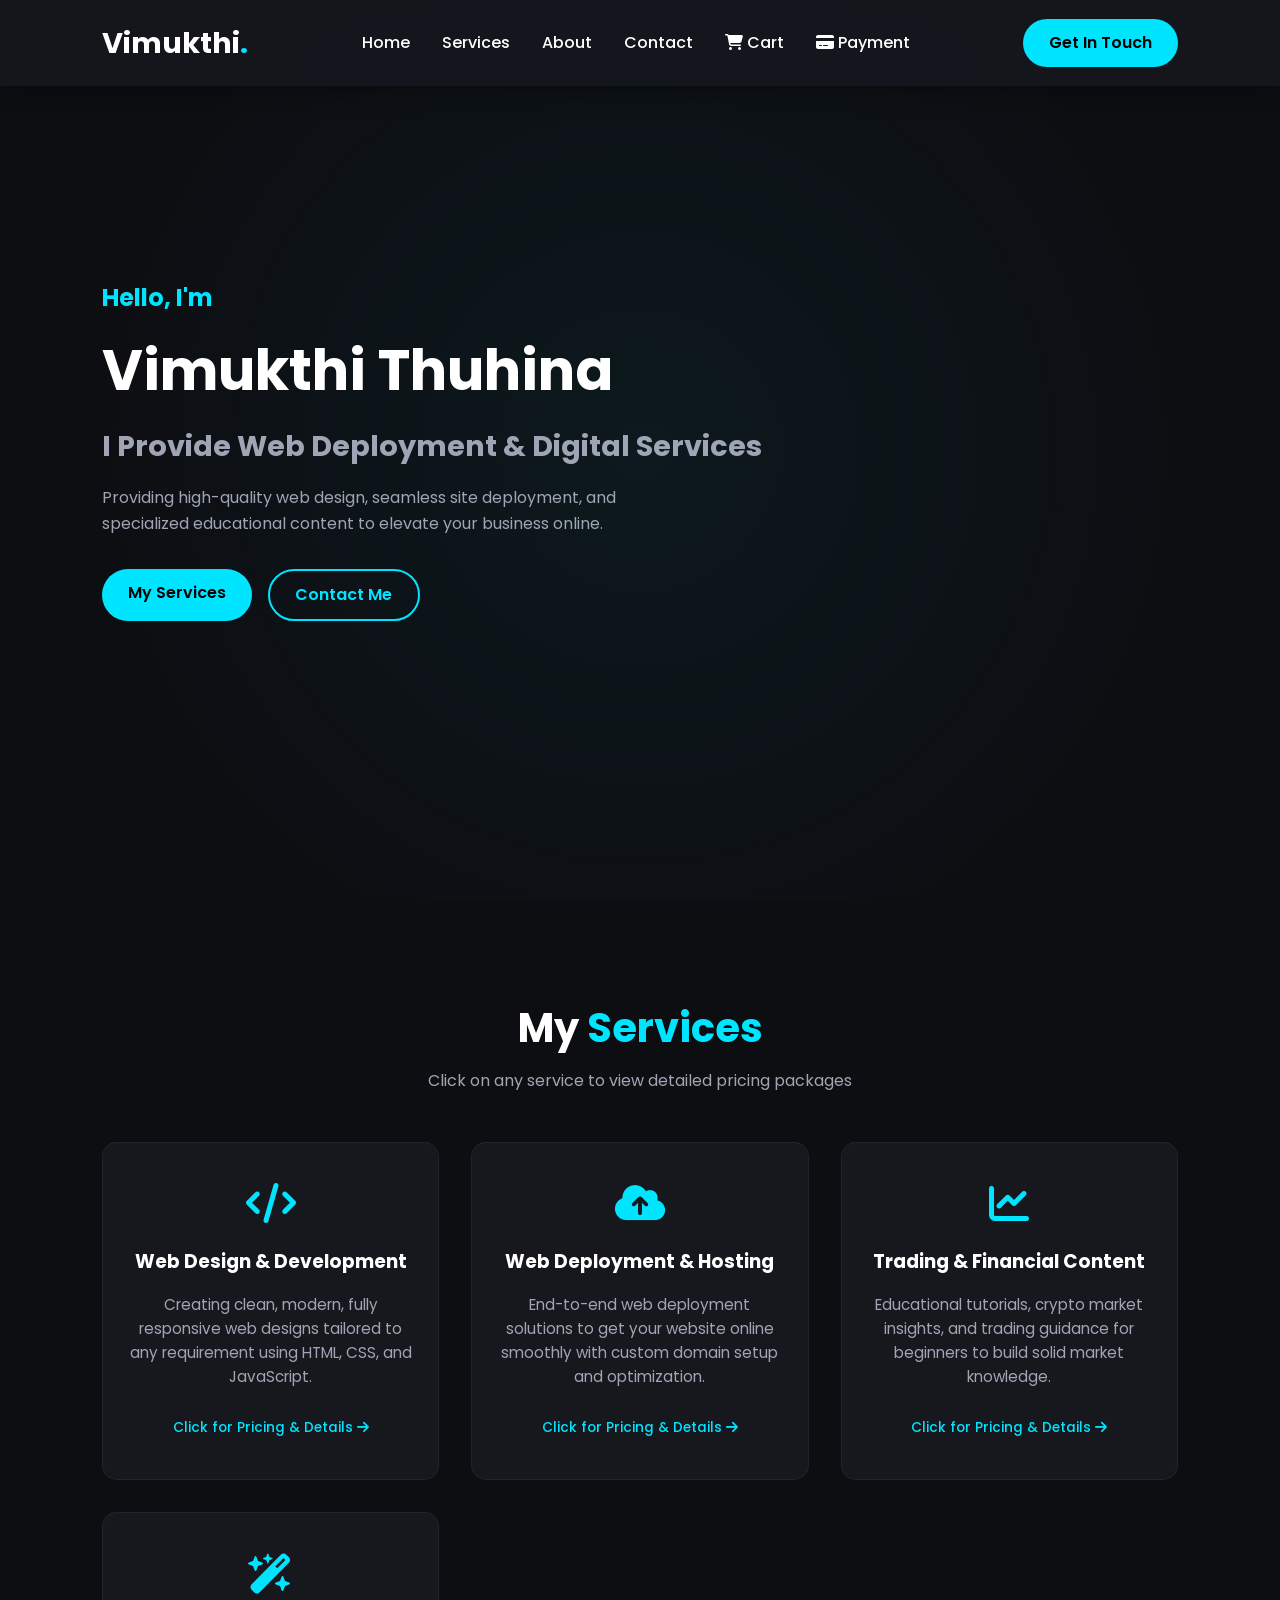
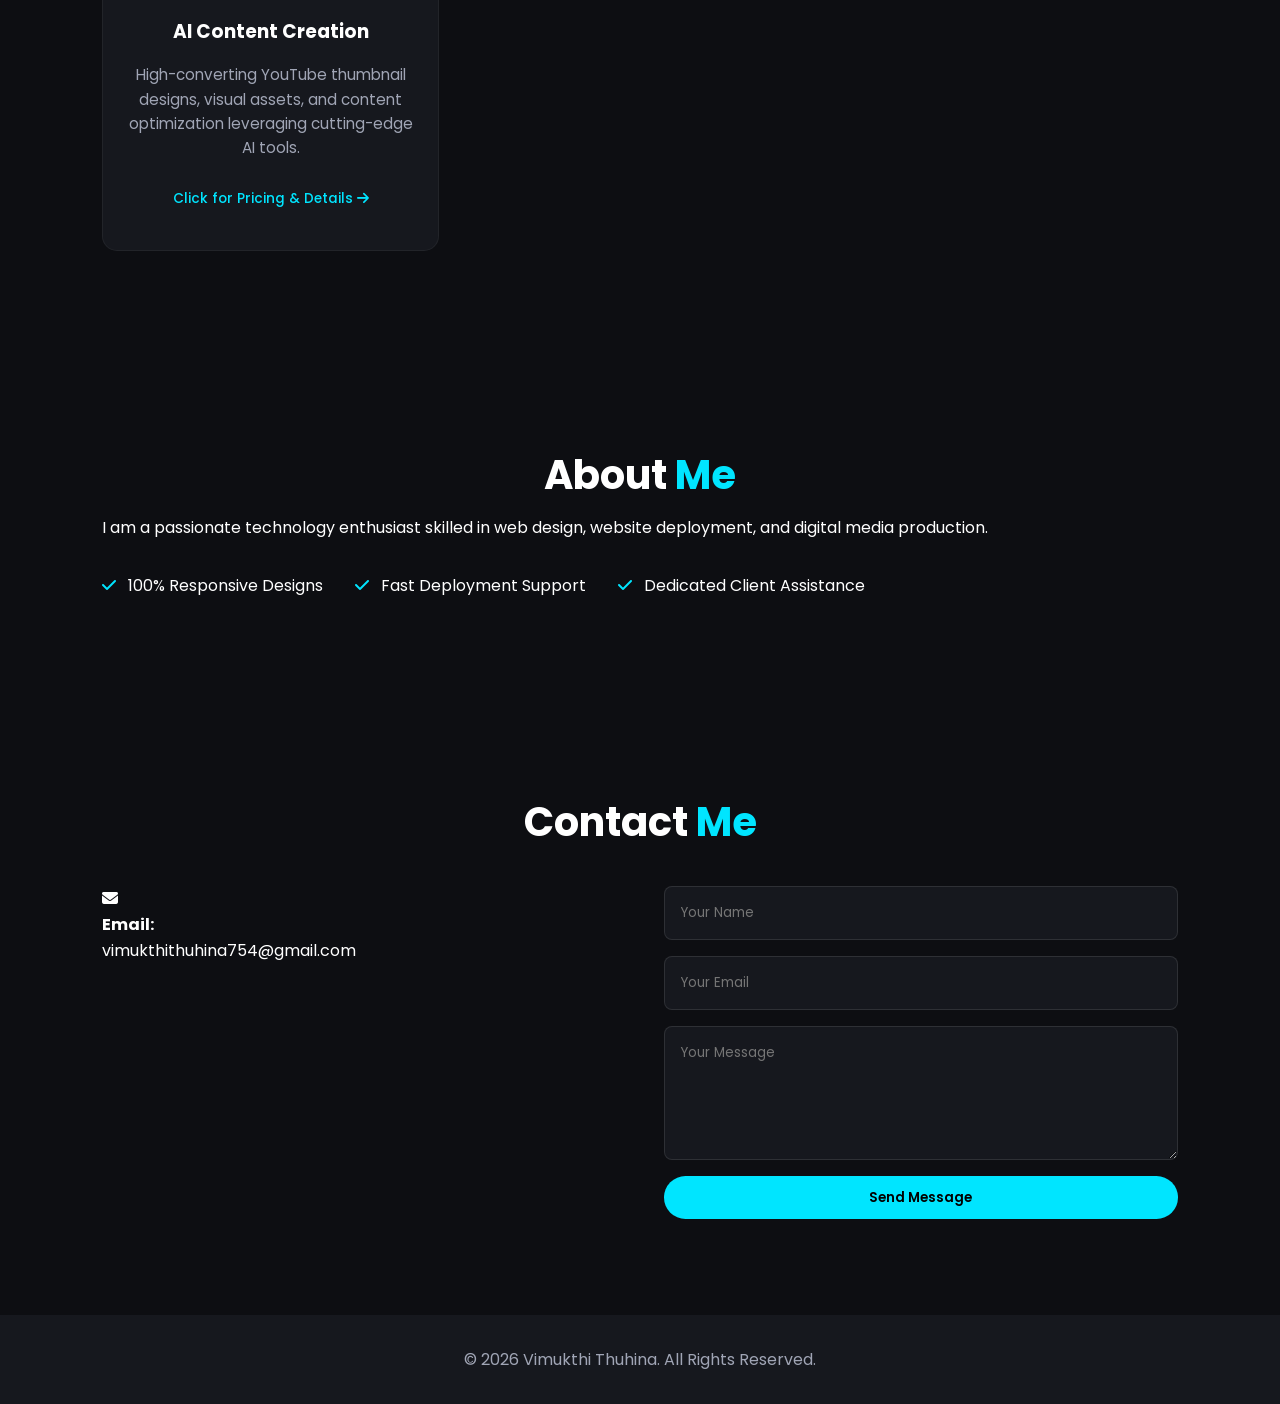
==== commit 644e89e6: "Update index.html" ====
--- a/index.html
+++ b/index.html
@@ -7,8 +7,8 @@
     <link rel="stylesheet" href="index.css">
     <link rel="stylesheet" href="https://cdnjs.cloudflare.com/ajax/libs/font-awesome/6.4.0/css/all.min.css">
 </head>
-<body>
-
+
+<body oncontextmenu="return false;" oncopy="return false;" oncut="return false;">
     <!-- Header / Navigation -->
     <header class="navbar">
         <div class="logo">Vimukthi<span>.</span></div>
--- a/index.css
+++ b/index.css
@@ -1,44 +1,52 @@
-/* Reset & General Styles */
+@import url('https://fonts.googleapis.com/css2?family=Poppins:wght@300;400;500;600;700&display=swap');
+
+:root {
+    --bg-color: #0d0e12;
+    --card-bg: #16181e;
+    --primary-color: #00e5ff;
+    --text-color: #ffffff;
+    --text-secondary: #a0a5b5;
+    --modal-bg: rgba(0, 0, 0, 0.85);
+    --accent-red: #ff4757;
+}
+
 * {
     margin: 0;
     padding: 0;
     box-sizing: border-box;
-    font-family: 'Segoe UI', Tahoma, Geneva, Verdana, sans-serif;
+    font-family: 'Poppins', sans-serif;
     scroll-behavior: smooth;
-}
-
-:root {
-    --bg-color: #0f172a;
-    --card-bg: #1e293b;
-    --primary-color: #38bdf8;
-    --text-color: #f8fafc;
-    --text-muted: #94a3b8;
 }
 
 body {
     background-color: var(--bg-color);
     color: var(--text-color);
     line-height: 1.6;
-}
-
-/* Navbar */
+    min-height: 100vh;
+    display: flex;
+    flex-direction: column;
+}
+
+/* Navbar Header */
 .navbar {
+    position: fixed;
+    top: 0;
+    left: 0;
+    width: 100%;
+    padding: 1.2rem 8%;
+    background-color: rgba(22, 24, 30, 0.95);
+    backdrop-filter: blur(10px);
     display: flex;
     justify-content: space-between;
     align-items: center;
-    padding: 1.2rem 8%;
-    background-color: rgba(15, 23, 42, 0.9);
-    position: fixed;
-    top: 0;
-    width: 100%;
     z-index: 1000;
-    backdrop-filter: blur(10px);
-    border-bottom: 1px solid rgba(255, 255, 255, 0.1);
+    box-shadow: 0 4px 20px rgba(0, 0, 0, 0.3);
 }
 
 .logo {
     font-size: 1.8rem;
     font-weight: 700;
+    color: var(--text-color);
 }
 
 .logo span {
@@ -58,50 +66,235 @@
     transition: 0.3s;
 }
 
-.nav-links a:hover,
-.nav-links a.active {
-    color: var(--primary-color);
+.nav-links a:hover {
+    color: var(--primary-color);
+}
+
+/* Hamburger Icon */
+.hamburger {
+    display: none;
+    font-size: 1.8rem;
+    color: var(--text-color);
+    cursor: pointer;
+    z-index: 1002;
 }
 
 /* Buttons */
 .btn {
-    padding: 0.6rem 1.4rem;
-    border-radius: 6px;
+    padding: 0.7rem 1.6rem;
+    border-radius: 30px;
+    font-weight: 600;
     text-decoration: none;
-    font-weight: 600;
+    display: inline-block;
     transition: 0.3s;
     cursor: pointer;
-    display: inline-block;
+    border: none;
+    text-align: center;
 }
 
 .btn-primary {
     background-color: var(--primary-color);
-    color: #0f172a;
-    border: 2px solid var(--primary-color);
+    color: #000;
 }
 
 .btn-primary:hover {
-    background-color: transparent;
-    color: var(--primary-color);
+    box-shadow: 0 0 15px var(--primary-color);
+    transform: translateY(-2px);
 }
 
 .btn-secondary {
     border: 2px solid var(--primary-color);
     color: var(--primary-color);
+    background: transparent;
 }
 
 .btn-secondary:hover {
     background-color: var(--primary-color);
-    color: #0f172a;
+    color: #000;
+}
+
+/* Page Containers */
+.page-container {
+    padding: 8rem 8% 4rem 8%;
+    max-width: 1100px;
+    margin: 0 auto;
+    width: 100%;
+}
+
+.section-title {
+    font-size: 2.5rem;
+    margin-bottom: 0.5rem;
+    text-align: center;
+}
+
+.section-title span {
+    color: var(--primary-color);
+}
+
+.section-subtitle {
+    color: var(--text-secondary);
+    margin-bottom: 3rem;
+    text-align: center;
+}
+
+/* PAYMENT METHODS GRID & CARD STYLES */
+.payment-section {
+    padding: 8rem 8% 4rem 8%;
+    min-height: 80vh;
+}
+
+.payment-grid {
+    display: grid;
+    grid-template-columns: repeat(auto-fit, minmax(260px, 1fr));
+    gap: 2rem;
+    margin-top: 2rem;
+}
+
+.payment-card {
+    background-color: var(--card-bg);
+    border: 1px solid rgba(255, 255, 255, 0.08);
+    border-radius: 16px;
+    padding: 2rem;
+    transition: transform 0.3s ease, border-color 0.3s ease, box-shadow 0.3s ease;
+    display: flex;
+    flex-direction: column;
+}
+
+.payment-card:hover {
+    transform: translateY(-5px);
+    border-color: var(--primary-color);
+    box-shadow: 0 10px 30px rgba(0, 229, 255, 0.15);
+}
+
+.payment-icon {
+    font-size: 2.2rem;
+    color: var(--primary-color);
+    margin-bottom: 1rem;
+}
+
+.payment-card h3 {
+    font-size: 1.4rem;
+    font-weight: 600;
+    margin-bottom: 1.2rem;
+    color: var(--text-color);
+    border-bottom: 1px solid rgba(255, 255, 255, 0.1);
+    padding-bottom: 0.5rem;
+}
+
+.payment-details p {
+    color: var(--text-secondary);
+    font-size: 0.95rem;
+    margin-bottom: 0.8rem;
+    line-height: 1.5;
+    word-break: break-word;
+}
+
+.payment-details strong {
+    color: var(--text-color);
+}
+
+.payment-details a {
+    color: var(--primary-color);
+    text-decoration: none;
+    transition: 0.3s;
+}
+
+.payment-details a:hover {
+    text-decoration: underline;
+}
+
+/* Cart & Checkout Layouts */
+.cart-card, .checkout-card {
+    background-color: var(--card-bg);
+    padding: 2.5rem;
+    border-radius: 15px;
+    border: 1px solid rgba(255, 255, 255, 0.08);
+    box-shadow: 0 10px 30px rgba(0, 0, 0, 0.5);
+}
+
+.form-group {
+    margin-bottom: 1.5rem;
+    display: flex;
+    flex-direction: column;
+    gap: 0.5rem;
+}
+
+.form-group label {
+    font-size: 0.95rem;
+    color: var(--text-secondary);
+}
+
+.form-group input, .form-group select {
+    background-color: rgba(255, 255, 255, 0.03);
+    border: 1px solid rgba(255, 255, 255, 0.1);
+    padding: 0.9rem 1rem;
+    border-radius: 8px;
+    color: var(--text-color);
+    font-size: 1rem;
+}
+
+.form-group input:focus, .form-group select:focus {
+    border-color: var(--primary-color);
+    outline: none;
+}
+
+.form-row {
+    display: grid;
+    grid-template-columns: 1fr 1fr;
+    gap: 1.5rem;
+}
+
+/* Cart Table */
+.cart-table {
+    width: 100%;
+    border-collapse: collapse;
+    margin-bottom: 2rem;
+}
+
+.cart-table th, .cart-table td {
+    padding: 1rem;
+    text-align: left;
+    border-bottom: 1px solid rgba(255, 255, 255, 0.08);
+}
+
+.cart-table th {
+    color: var(--primary-color);
+}
+
+.cart-summary {
+    display: flex;
+    justify-content: space-between;
+    align-items: center;
+    margin-top: 2rem;
+    padding-top: 1.5rem;
+    border-top: 2px dashed rgba(255, 255, 255, 0.1);
+}
+
+.cart-total {
+    font-size: 1.4rem;
+    font-weight: 700;
+}
+
+.cart-total span {
+    color: var(--primary-color);
+}
+
+.btn-remove {
+    background-color: var(--accent-red);
+    color: #fff;
+    padding: 0.4rem 0.8rem;
+    border-radius: 5px;
+    border: none;
+    cursor: pointer;
 }
 
 /* Hero Section */
 .hero {
     min-height: 100vh;
+    padding: 0 8%;
     display: flex;
     align-items: center;
-    padding: 0 8%;
-    padding-top: 80px;
+    background: radial-gradient(circle at center, rgba(0,229,255,0.05) 0%, rgba(13,14,18,1) 70%);
 }
 
 .hero-content h3 {
@@ -116,42 +309,25 @@
 
 .hero-content h2 {
     font-size: 1.8rem;
-    color: var(--text-muted);
+    color: var(--text-secondary);
     margin-bottom: 1rem;
 }
 
 .hero-content p {
     max-width: 600px;
-    color: var(--text-muted);
+    color: var(--text-secondary);
     margin-bottom: 2rem;
 }
 
 .hero-btns {
     display: flex;
     gap: 1rem;
-}
-
-/* Section Headings */
-.section-title {
-    text-align: center;
-    font-size: 2.5rem;
-}
-
-.section-title span {
-    color: var(--primary-color);
-}
-
-.section-subtitle {
-    text-align: center;
-    color: var(--text-muted);
-    margin-bottom: 3rem;
-    font-size: 1rem;
 }
 
 /* Services Section */
 .services {
-    padding: 5rem 8%;
-    background-color: #0b1120;
+    padding: 6rem 8%;
+    text-align: center;
 }
 
 .services-container {
@@ -163,25 +339,22 @@
 .service-card {
     background-color: var(--card-bg);
     padding: 2.5rem 1.5rem;
-    border-radius: 12px;
-    text-align: center;
-    transition: transform 0.3s, border 0.3s;
-    border: 1px solid rgba(255, 255, 255, 0.05);
+    border-radius: 15px;
+    transition: 0.3s;
     cursor: pointer;
-    display: flex;
-    flex-direction: column;
-    justify-content: space-between;
+    border: 1px solid rgba(255,255,255,0.05);
 }
 
 .service-card:hover {
-    transform: translateY(-8px);
+    transform: translateY(-10px);
     border-color: var(--primary-color);
+    box-shadow: 0 10px 30px rgba(0, 229, 255, 0.1);
 }
 
 .service-card .icon {
     font-size: 2.5rem;
     color: var(--primary-color);
-    margin-bottom: 1.2rem;
+    margin-bottom: 1.5rem;
 }
 
 .service-card h3 {
@@ -189,7 +362,7 @@
 }
 
 .service-card p {
-    color: var(--text-muted);
+    color: var(--text-secondary);
     font-size: 0.95rem;
     margin-bottom: 1.5rem;
 }
@@ -197,10 +370,10 @@
 .click-hint {
     color: var(--primary-color);
     font-size: 0.85rem;
-    font-weight: 600;
-}
-
-/* Modals / Popups */
+    font-weight: 500;
+}
+
+/* Modals & Pricing */
 .modal {
     display: none;
     position: fixed;
@@ -208,37 +381,29 @@
     left: 0;
     width: 100%;
     height: 100%;
-    background-color: rgba(0, 0, 0, 0.85);
+    background-color: var(--modal-bg);
     z-index: 2000;
-    justify-content: center;
-    align-items: center;
     overflow-y: auto;
-    padding: 20px;
+    padding: 2rem;
 }
 
 .modal-content {
-    background-color: var(--bg-color);
+    background-color: var(--card-bg);
+    max-width: 900px;
+    margin: 3rem auto;
+    padding: 3rem 2rem;
+    border-radius: 20px;
+    position: relative;
     border: 1px solid var(--primary-color);
-    border-radius: 12px;
-    padding: 2rem;
-    max-width: 950px;
-    width: 100%;
-    position: relative;
-    animation: fadeIn 0.3s ease-in-out;
-}
-
-@keyframes fadeIn {
-    from { opacity: 0; transform: scale(0.9); }
-    to { opacity: 1; transform: scale(1); }
 }
 
 .close-btn {
     position: absolute;
-    top: 15px;
-    right: 20px;
+    top: 1.5rem;
+    right: 2rem;
     font-size: 2rem;
-    color: var(--text-muted);
     cursor: pointer;
+    color: var(--text-secondary);
 }
 
 .close-btn:hover {
@@ -246,11 +411,10 @@
 }
 
 .modal-desc {
-    color: var(--text-muted);
+    color: var(--text-secondary);
     margin-bottom: 2rem;
 }
 
-/* Pricing Grid inside Modal */
 .pricing-grid {
     display: grid;
     grid-template-columns: repeat(auto-fit, minmax(240px, 1fr));
@@ -258,10 +422,9 @@
 }
 
 .price-card {
-    background-color: var(--card-bg);
-    border-radius: 10px;
-    padding: 1.8rem;
-    border: 1px solid rgba(255, 255, 255, 0.1);
+    background-color: rgba(255,255,255,0.03);
+    padding: 2rem 1.5rem;
+    border-radius: 12px;
     position: relative;
     display: flex;
     flex-direction: column;
@@ -269,301 +432,106 @@
 }
 
 .price-card.featured {
-    border-color: var(--primary-color);
-    box-shadow: 0 0 15px rgba(56, 189, 248, 0.2);
-}
-
-.badge {
+    border: 2px solid var(--primary-color);
+}
+
+.price-card .badge {
     position: absolute;
     top: -12px;
-    right: 15px;
+    right: 20px;
     background-color: var(--primary-color);
-    color: #0f172a;
+    color: #000;
+    font-weight: 700;
     font-size: 0.75rem;
-    font-weight: bold;
     padding: 2px 10px;
-    border-radius: 20px;
+    border-radius: 10px;
 }
 
 .price-card h4 {
     font-size: 1.2rem;
-    margin-bottom: 0.5rem;
 }
 
 .price-card .price {
     font-size: 2rem;
     font-weight: 700;
     color: var(--primary-color);
-    margin-bottom: 1.2rem;
+    margin: 1rem 0;
 }
 
 .price-card .price span {
     font-size: 0.9rem;
-    color: var(--text-muted);
-    font-weight: normal;
+    color: var(--text-secondary);
 }
 
 .price-card ul {
     list-style: none;
     margin-bottom: 1.5rem;
+    text-align: left;
 }
 
 .price-card ul li {
+    margin-bottom: 0.8rem;
     font-size: 0.9rem;
-    color: var(--text-muted);
-    margin-bottom: 0.6rem;
-    display: flex;
-    align-items: center;
-    gap: 0.5rem;
+    color: var(--text-secondary);
 }
 
 .price-card ul li i {
     color: var(--primary-color);
-}
-
-/* About Section */
-.about {
-    padding: 5rem 8%;
-    text-align: center;
-}
-
-.about-content {
-    max-width: 800px;
-    margin: 0 auto;
-}
-
-.about-content p {
-    color: var(--text-muted);
-    font-size: 1.1rem;
-    margin-bottom: 2rem;
+    margin-right: 8px;
+}
+
+/* About & Contact */
+.about, .contact {
+    padding: 6rem 8%;
 }
 
 .about-details {
     display: flex;
-    justify-content: center;
     gap: 2rem;
+    margin-top: 2rem;
     flex-wrap: wrap;
 }
 
-.detail-item {
-    display: flex;
-    align-items: center;
-    gap: 0.5rem;
-    color: var(--primary-color);
-}
-
-/* Contact Section */
-.contact {
-    padding: 5rem 8%;
-    background-color: #0b1120;
+.detail-item i {
+    color: var(--primary-color);
+    margin-right: 8px;
 }
 
 .contact-container {
-    display: flex;
-    flex-wrap: wrap;
+    display: grid;
+    grid-template-columns: repeat(auto-fit, minmax(280px, 1fr));
     gap: 3rem;
-    justify-content: center;
-}
-
-.contact-info {
-    flex: 1;
-    min-width: 280px;
-}
-
-.info-item {
-    display: flex;
-    align-items: center;
-    gap: 1.2rem;
-    background-color: var(--card-bg);
-    padding: 1.5rem;
-    border-radius: 8px;
-}
-
-.info-item i {
-    font-size: 1.8rem;
-    color: var(--primary-color);
+    margin-top: 2rem;
 }
 
 .contact-form {
-    flex: 1.5;
-    min-width: 300px;
     display: flex;
     flex-direction: column;
     gap: 1rem;
 }
 
-.contact-form input, 
-.contact-form textarea {
-    width: 100%;
+.contact-form input, .contact-form textarea {
+    background-color: var(--card-bg);
+    border: 1px solid rgba(255,255,255,0.1);
     padding: 1rem;
-    border-radius: 6px;
-    background-color: var(--card-bg);
-    border: 1px solid rgba(255, 255, 255, 0.1);
-    color: var(--text-color);
+    border-radius: 8px;
+    color: var(--text-color);
+}
+
+.contact-form input:focus, .contact-form textarea:focus {
+    border-color: var(--primary-color);
     outline: none;
 }
 
-.contact-form input:focus, 
-.contact-form textarea:focus {
-    border-color: var(--primary-color);
-}
-
-/* Payment Section */
-.payment-section {
-    padding: 8rem 8% 5rem;
-    min-height: 80vh;
-}
-
-.payment-grid {
-    display: grid;
-    grid-template-columns: repeat(auto-fit, minmax(280px, 1fr));
-    gap: 2rem;
-}
-
-.payment-card {
-    background-color: var(--card-bg);
-    border: 1px solid rgba(255, 255, 255, 0.05);
-    border-radius: 12px;
-    padding: 2rem;
-    transition: transform 0.3s, border-color 0.3s;
-}
-
-.payment-card:hover {
-    transform: translateY(-8px);
-    border-color: var(--primary-color);
-}
-
-.card-header {
-    display: flex;
-    align-items: center;
-    gap: 1rem;
-    margin-bottom: 1.5rem;
-    border-bottom: 1px solid rgba(255, 255, 255, 0.1);
-    padding-bottom: 1rem;
-}
-
-.payment-icon {
-    font-size: 2rem;
-    color: var(--primary-color);
-}
-
-.card-header h3 {
-    font-size: 1.3rem;
-}
-
-.card-body p {
-    color: var(--text-muted);
-    font-size: 0.95rem;
-    margin-bottom: 0.8rem;
-    word-break: break-all;
-}
-
-.card-body strong {
-    color: var(--text-color);
-}
-
-/* Footer */
 footer {
     text-align: center;
     padding: 2rem;
-    background-color: var(--bg-color);
-    border-top: 1px solid rgba(255, 255, 255, 0.05);
-    color: var(--text-muted);
-}
-
-/* Responsive Design */
-@media (max-width: 768px) {
-    .nav-links {
-        display: none;
-    }
-    .hero-content h1 {
-        font-size: 2.5rem;
-    }
-    .payment-section {
-        padding-top: 6rem;
-    }
-}                                                            
-/* Payment Section Styles */
-.payment-section {
-    padding: 8rem 8% 5rem;
-    min-height: 80vh;
-}
-
-.payment-grid {
-    display: grid;
-    grid-template-columns: repeat(auto-fit, minmax(280px, 1fr));
-    gap: 2rem;
-}
-
-.payment-card {
     background-color: var(--card-bg);
-    border: 1px solid rgba(255, 255, 255, 0.05);
-    border-radius: 12px;
-    padding: 2rem;
-    transition: transform 0.3s, border-color 0.3s;
-}
-
-.payment-card:hover {
-    transform: translateY(-8px);
-    border-color: var(--primary-color);
-}
-
-.card-header {
-    display: flex;
-    align-items: center;
-    gap: 1.2rem;
-    margin-bottom: 1.5rem;
-    border-bottom: 1px solid rgba(255, 255, 255, 0.1);
-    padding-bottom: 1rem;
-}
-
-/* Circular Image/Icon Styling */
-.card-icon-img {
-    width: 50px;
-    height: 50px;
-    border-radius: 50%;
-    background-color: rgba(56, 189, 248, 0.1);
-    border: 1px solid var(--primary-color);
-    display: flex;
-    align-items: center;
-    justify-content: center;
-    overflow: hidden;
-    flex-shrink: 0;
-}
-
-.card-icon-img i {
-    font-size: 1.5rem;
-    color: var(--primary-color);
-}
-
-.card-icon-img img {
-    width: 100%;
-    height: 100%;
-    object-fit: cover;
-}
-
-.card-header h3 {
-    font-size: 1.3rem;
-}
-
-.card-body p {
-    color: var(--text-muted);
-    font-size: 0.95rem;
-    margin-bottom: 0.8rem;
-    word-break: break-all;
-}
-
-.card-body strong {
-    color: var(--text-color);
-}
-.hamburger {
-    display: none;
-    font-size: 1.8rem;
-    color: var(--text-color);
-    cursor: pointer;
-    z-index: 1001;
-}
-
+    color: var(--text-secondary);
+    margin-top: auto;
+}
+
+/* Responsive Styles */
 @media (max-width: 768px) {
     .hamburger {
         display: block;
@@ -577,18 +545,42 @@
         position: fixed;
         top: 0;
         right: -100%;
-        width: 70%;
+        width: 75%;
         height: 100vh;
         background-color: var(--card-bg);
+        display: flex;
         flex-direction: column;
         align-items: center;
         justify-content: center;
         gap: 2rem;
-        transition: 0.4s ease-in-out;
-        box-shadow: -5px 0 15px rgba(0, 0, 0, 0.5);
+        transition: right 0.4s ease-in-out;
+        box-shadow: -5px 0 20px rgba(0, 0, 0, 0.8);
+        z-index: 1001;
     }
 
     .nav-links.active {
-        right: 0;
+        right: 0 !important;
     }
-}
+
+    .form-row {
+        grid-template-columns: 1fr;
+    }
+
+    .hero-content h1 {
+        font-size: 2.5rem;
+    }
+    /* Disable Text Selection for the entire website */
+body {
+    -webkit-user-select: none; /* Safari */
+    -ms-user-select: none;     /* IE 10+ and Edge */
+    user-select: none;         /* Standard: Chrome, Firefox, Opera */
+}
+
+/* Allow selection inside input boxes (Form inputs Type කළ හැකි ලෙස තැබීමට) */
+input, textarea, select {
+    -webkit-user-select: text;
+    -ms-user-select: text;
+    user-select: text;
+}
+    
+}
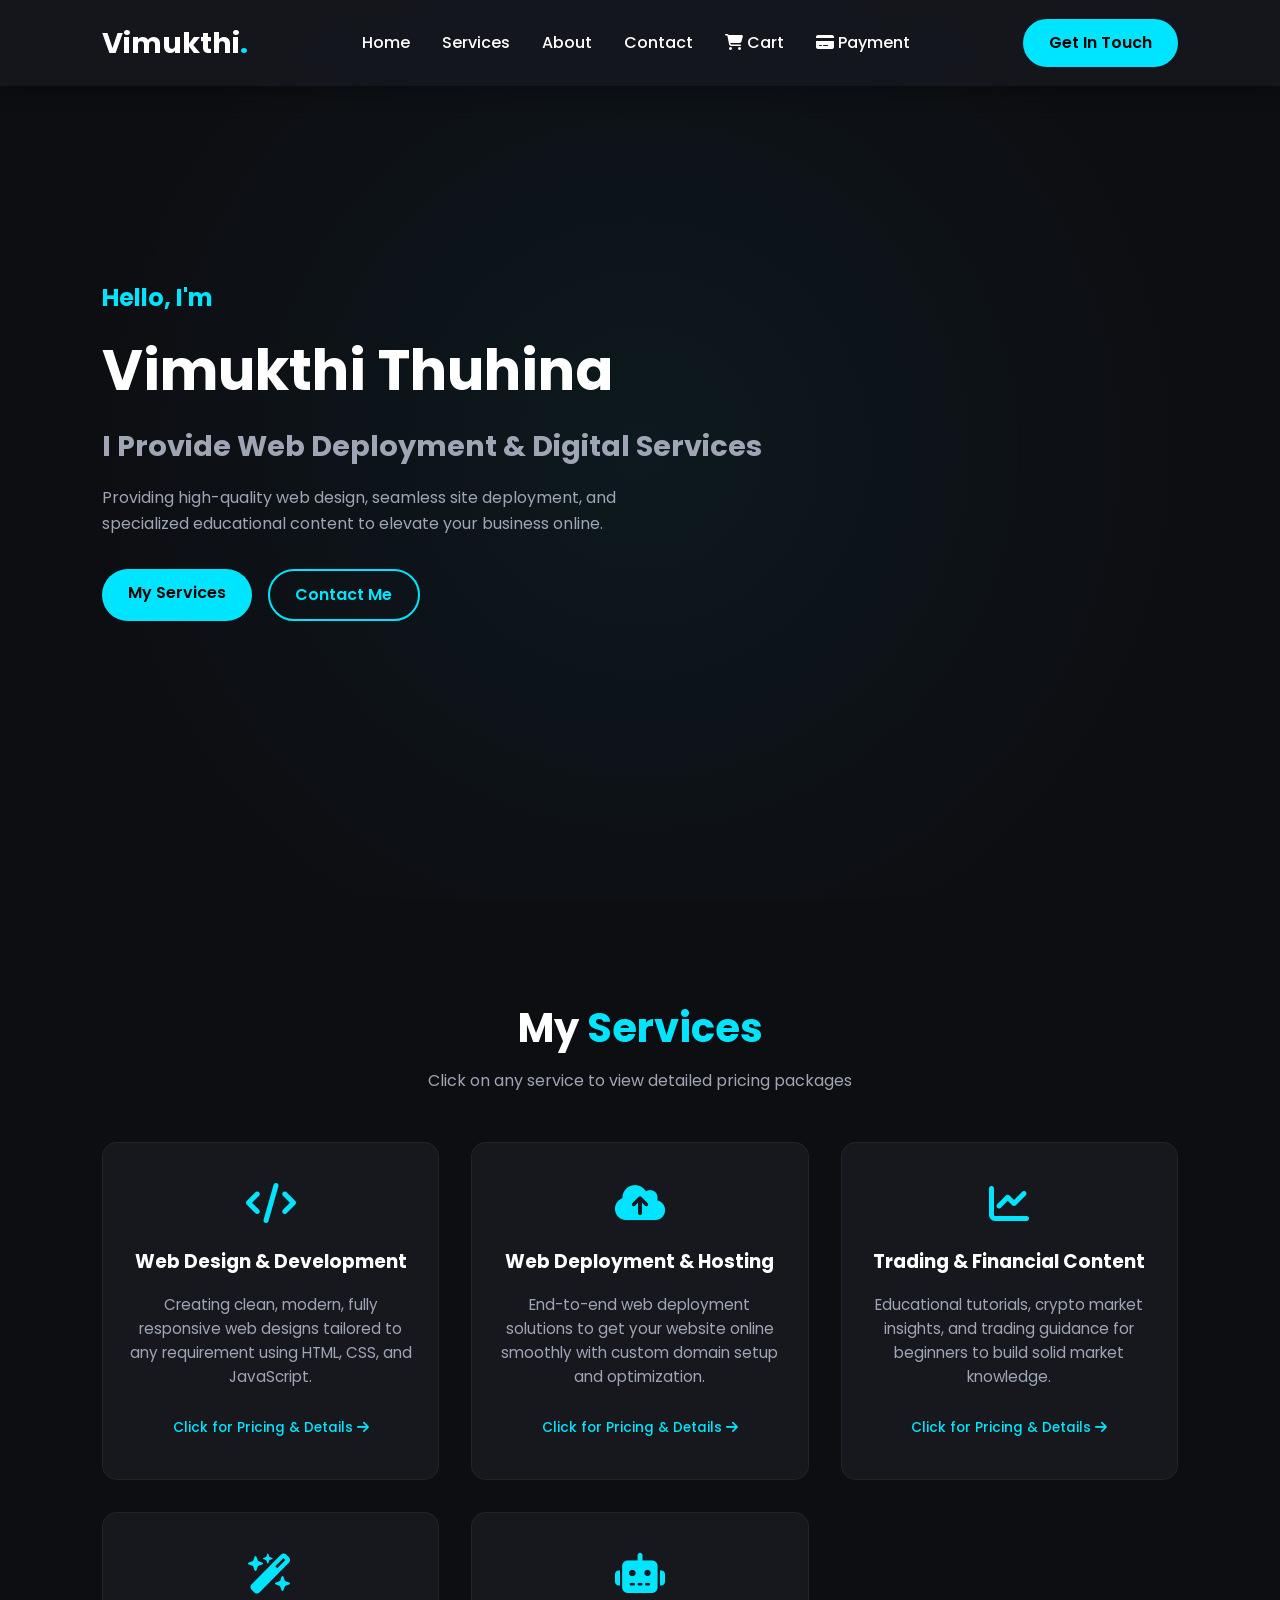
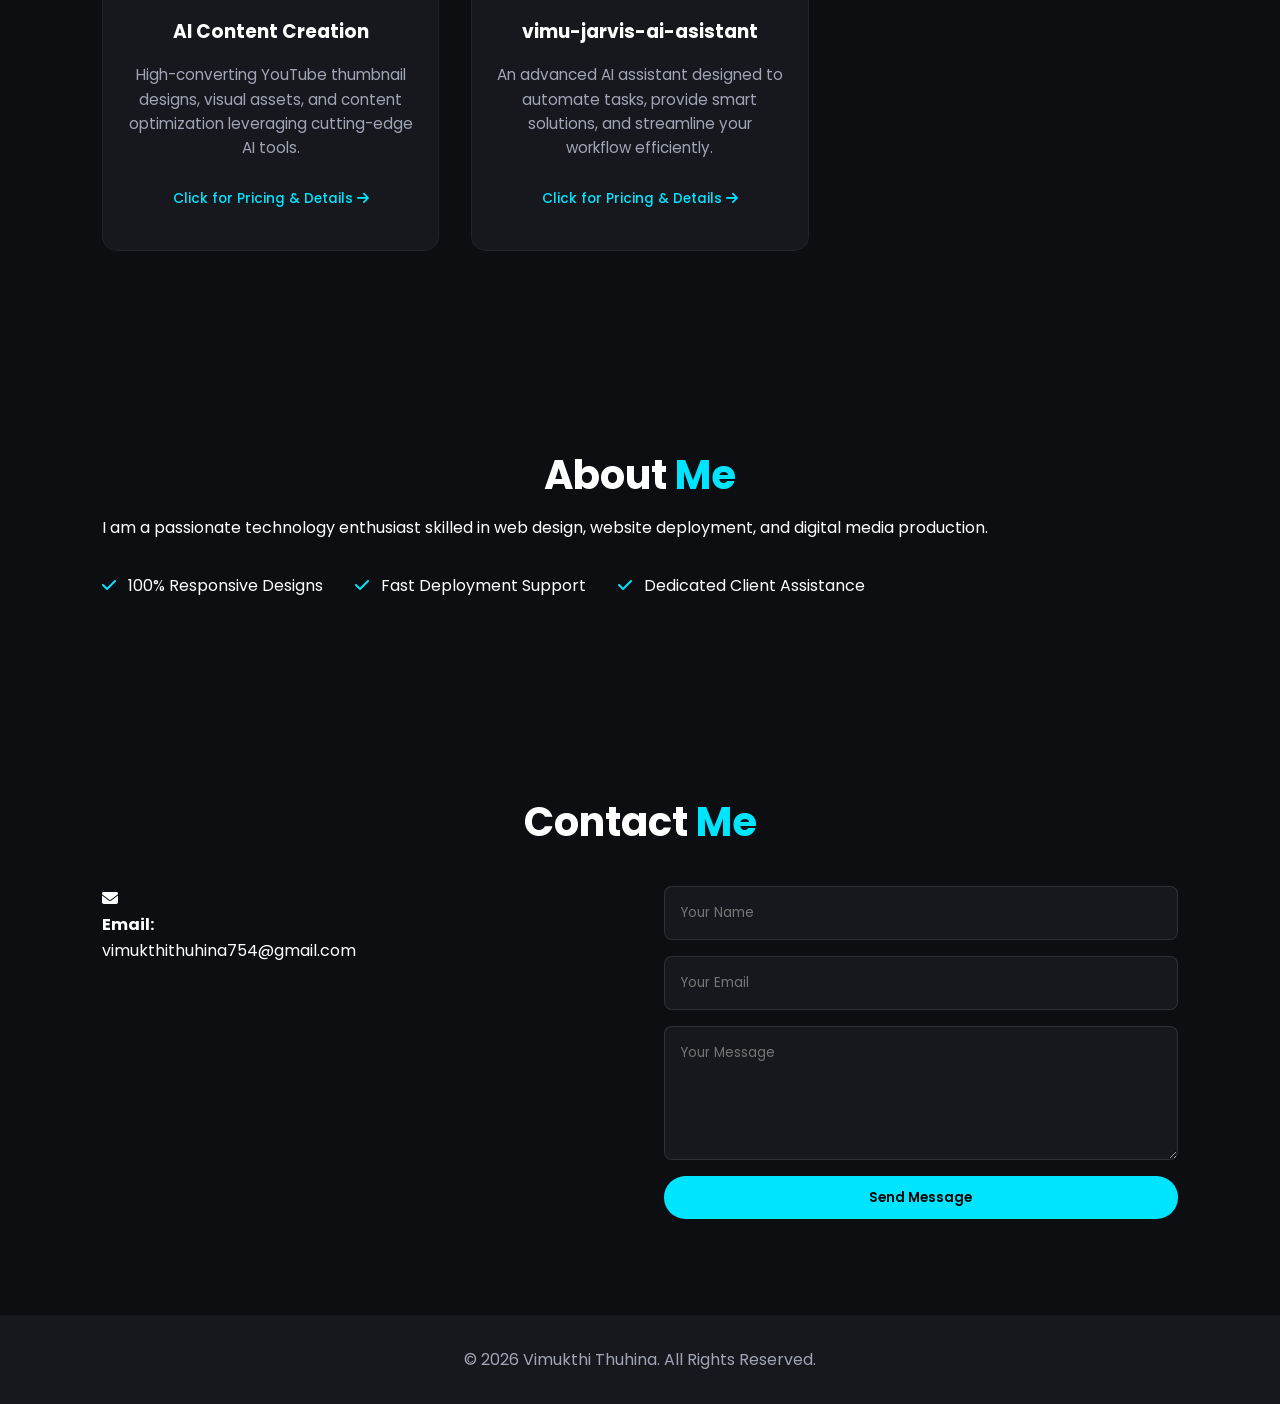
==== commit 2bcc3b73: "Update index.html" ====
--- a/index.html
+++ b/index.html
@@ -77,6 +77,14 @@
                 <p>High-converting YouTube thumbnail designs, visual assets, and content optimization leveraging cutting-edge AI tools.</p>
                 <span class="click-hint">Click for Pricing & Details <i class="fa-solid fa-arrow-right"></i></span>
             </div>
+
+            <!-- Newly Added vimu-jarvis-ai-asistant Card -->
+            <div class="service-card" onclick="openModal('modal-vimu-jarvis')">
+                <i class="fa-solid fa-robot icon"></i>
+                <h3>vimu-jarvis-ai-asistant</h3>
+                <p>An advanced AI assistant designed to automate tasks, provide smart solutions, and streamline your workflow efficiently.</p>
+                <span class="click-hint">Click for Pricing & Details <i class="fa-solid fa-arrow-right"></i></span>
+            </div>
         </div>
     </section>
 
@@ -264,6 +272,51 @@
                         <li><i class="fa-solid fa-check"></i> Fast 24h Turnaround</li>
                     </ul>
                     <button onclick="addToCart('AI Content - Monthly Channel Suite', 80)" class="btn btn-primary">Choose Plan</button>
+                </div>
+            </div>
+        </div>
+    </div>
+
+    <!-- Modal 5: vimu-jarvis-ai-asistant -->
+    <div id="modal-vimu-jarvis" class="modal">
+        <div class="modal-content">
+            <span class="close-btn" onclick="closeModal('modal-vimu-jarvis')">&times;</span>
+            <h2>vimu-jarvis-ai-asistant</h2>
+            <p class="modal-desc">An advanced AI assistant designed to automate tasks, provide smart solutions, and streamline your workflow efficiently. Developed by Vimukthi Thuhina.</p>
+            
+            <div class="pricing-grid">
+                <div class="price-card">
+                    <h4>Starter AI Pack</h4>
+                    <div class="price">$30 <span>/ project</span></div>
+                    <ul>
+                        <li><i class="fa-solid fa-check"></i> Basic Custom AI Integration</li>
+                        <li><i class="fa-solid fa-check"></i> Automated Responses</li>
+                        <li><i class="fa-solid fa-check"></i> Email Support</li>
+                    </ul>
+                    <button onclick="addToCart('Jarvis AI - Starter Pack', 30)" class="btn btn-primary">Choose Plan</button>
+                </div>
+
+                <div class="price-card featured">
+                    <div class="badge">Popular</div>
+                    <h4>Advanced Assistant</h4>
+                    <div class="price">$70 <span>/ project</span></div>
+                    <ul>
+                        <li><i class="fa-solid fa-check"></i> Full Workflow Automation</li>
+                        <li><i class="fa-solid fa-check"></i> Custom Commands Setup</li>
+                        <li><i class="fa-solid fa-check"></i> Priority Support</li>
+                    </ul>
+                    <button onclick="addToCart('Jarvis AI - Advanced Assistant', 70)" class="btn btn-primary">Choose Plan</button>
+                </div>
+
+                <div class="price-card">
+                    <h4>Enterprise AI Suite</h4>
+                    <div class="price">$150 <span>/ month</span></div>
+                    <ul>
+                        <li><i class="fa-solid fa-check"></i> Full AI Integration & Management</li>
+                        <li><i class="fa-solid fa-check"></i> 24/7 Dedicated Assistance</li>
+                        <li><i class="fa-solid fa-check"></i> Custom Features & Updates</li>
+                    </ul>
+                    <button onclick="addToCart('Jarvis AI - Enterprise Suite', 150)" class="btn btn-primary">Choose Plan</button>
                 </div>
             </div>
         </div>
